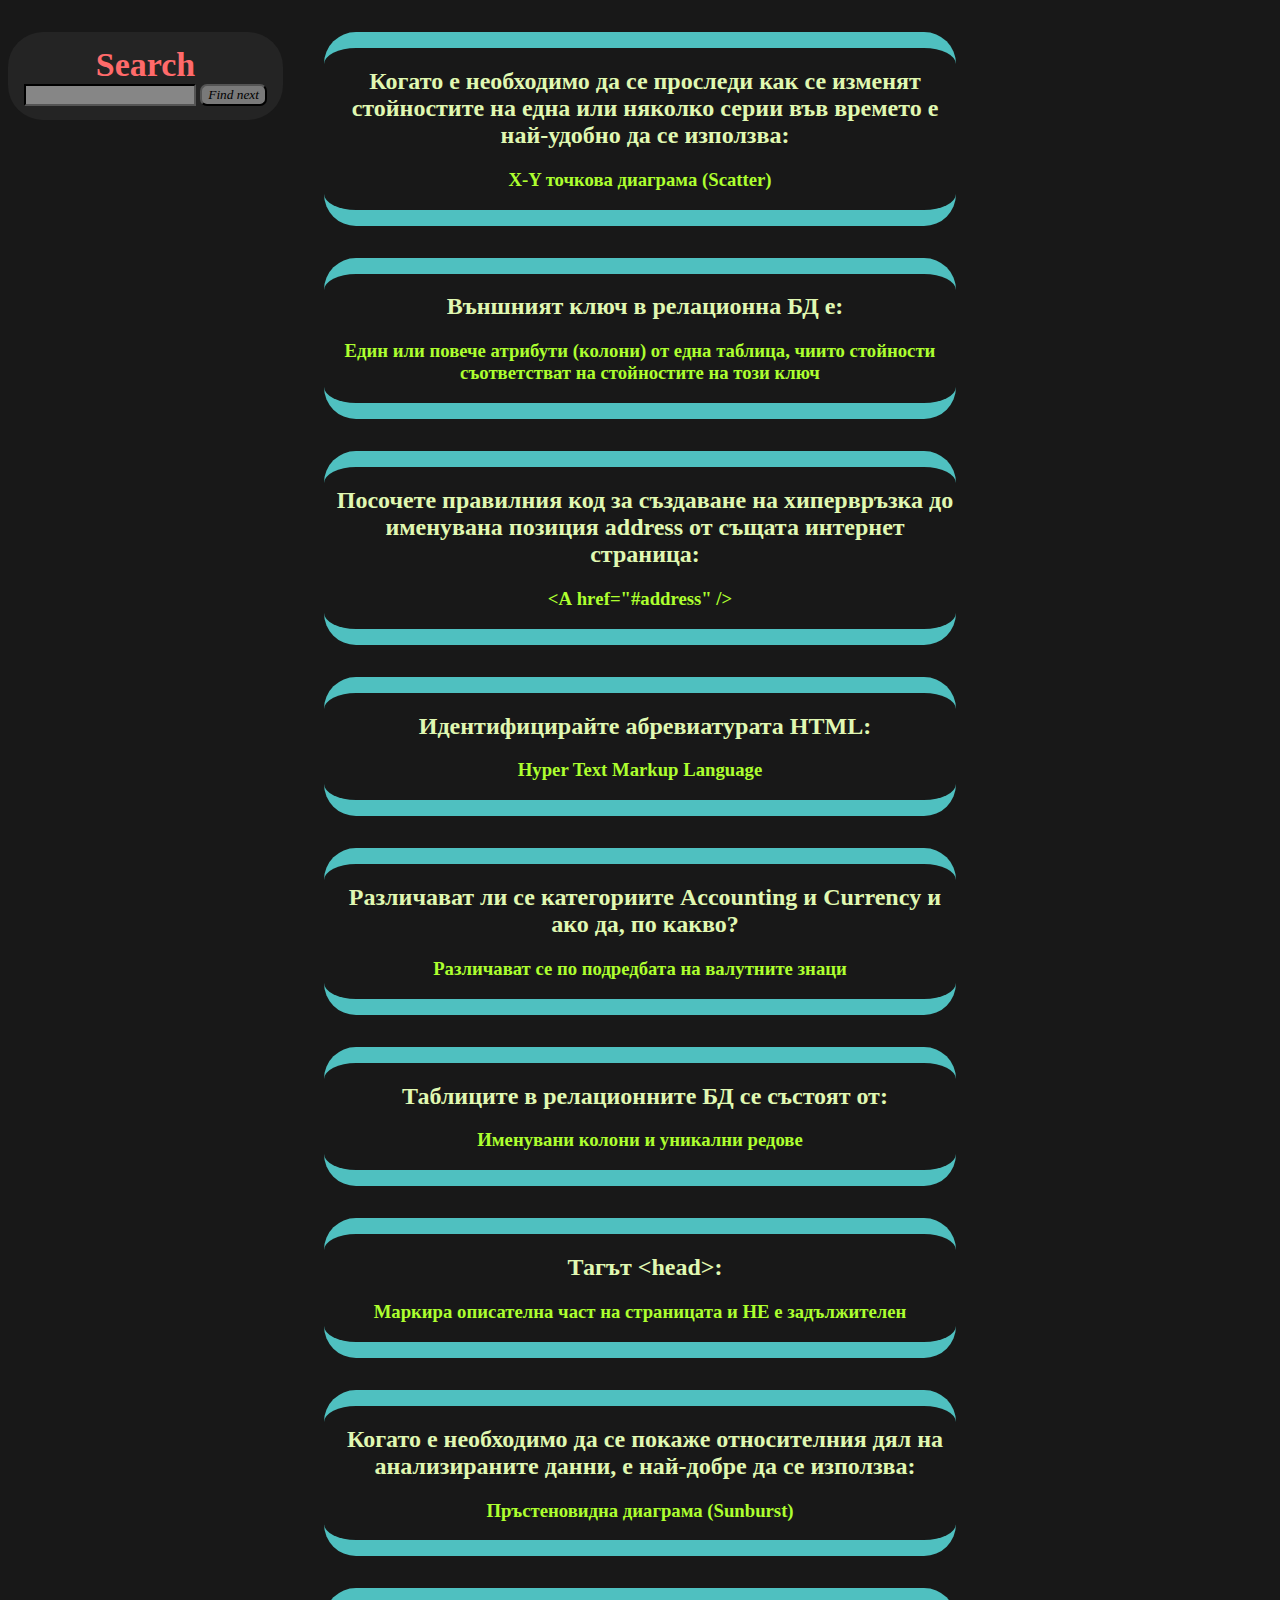
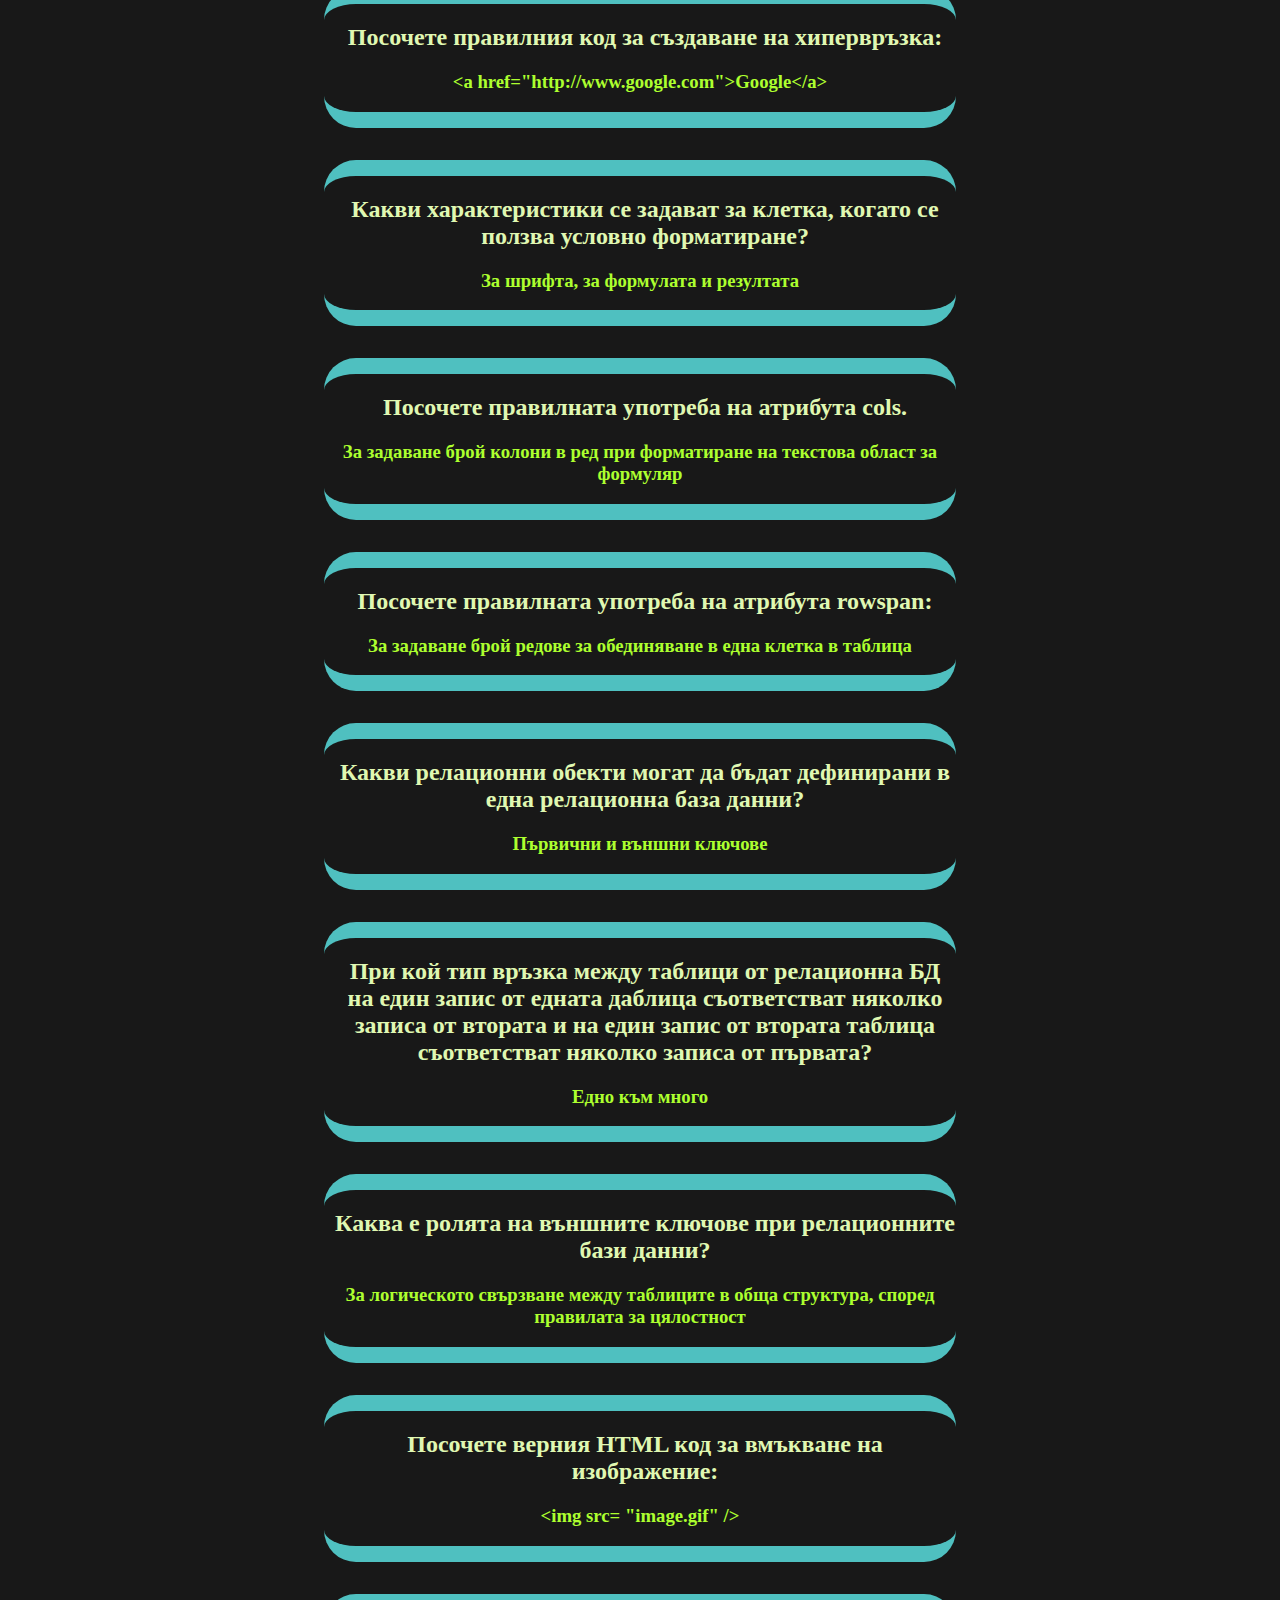
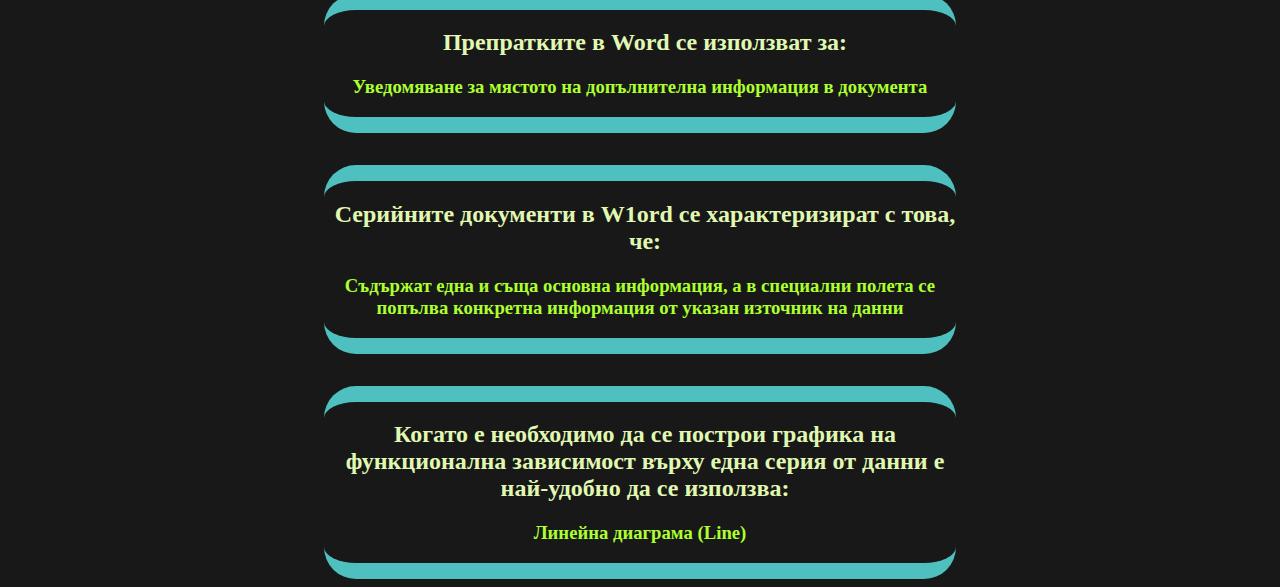
==== ITRetake/index.html @ a6bc23ce "Update index.html" ====
<!DOCTYPE html>
  <html>
    <head>
        <link rel="stylesheet" href="style.css">
        </head>
  <meta http-equiv="Content-Type" content="text/html; charset=unicode" />
  <title>21.12.21 IT Answers</title>
  <body>
  <div class="search_box">
    <form action="" id="form2">
        <h1>Search</h1>
        <div class>
            <input type="text" id="search" class = "textBox">
            <input type="button" id="submit_form" class= "btn" onclick="checkInput()" value="Find next">
        </div>
    </form>
</div>

<script>
    function checkInput() {
        var query = document.getElementById('search').value;
        window.find(query);
        return true;
    }
</script>

<div class="box">
    <h2>Когато е необходимо да се проследи как се изменят стойностите на една или няколко серии във времето е най-удобно да се използва:</h2>
    <h3>X-Y точкова диаграма (Scatter)</h3>
</div>

<div class="box">
    <h2>Външният ключ в релационна БД е:</h2>
    <h3>Един или повече атрибути (колони) от една таблица, чиито стойности съответстват на стойностите на този ключ</h3>
</div>

<div class="box">
    <h2>Посочете правилния код за създаване на хипервръзка до именувана позиция address от същата интернет страница:</h2>
    <h3>&ltА hrеf="#address" /&gt</h3>
</div>

<div class="box">
    <h2>Идентифицирайте абревиатурата HTML:</h2>
    <h3>Hyper Text Markup Language</h3>
</div>

<div class="box">
    <h2>Различават ли се категориите Accounting и Currency и ако да, по какво?</h2>
    <h3>Различават се по подредбата на валутните знаци</h3>
</div>

<div class="box">
    <h2>Таблиците в релационните БД се състоят от:</h2>
    <h3>Именувани колони и уникални редове</h3>
</div>

<div class="box">
    <h2>Тагът &lthead&gt:</h2>
    <h3>Маркира описателна част на страницата и НЕ е задължителен</h3>
</div>

<div class="box">
    <h2>Когато е необходимо да се покаже относителния дял на анализираните данни, е най-добре да се използва:</h2>
    <h3>Пръстеновидна диаграма (Sunburst)</h3>
</div>

<div class="box">
    <h2>Посочете правилния код за създаване на хипервръзка:</h2>
    <h3>&lta href="http://www.google.com"&gtGoogle&lt/a&gt</h3>
</div>

<div class="box">
    <h2>Какви характеристики се задават за клетка, когато се ползва условно форматиране?</h2>
    <h3>За шрифта, за формулата и резултата</h3>
</div>

<div class="box">
    <h2>Посочете правилната употреба на атрибута cols.</h2>
    <h3>За задаване брой колони в ред при форматиране на текстова област за формуляр</h3>
</div>

<div class="box">
    <h2>Посочете правилната употреба на атрибута rowspan:</h2>
    <h3>За задаване брой редове за обединяване в една клетка в таблица</h3>
</div>

<div class="box">
    <h2>Какви релационни обекти могат да бъдат дефинирани в една релационна база данни?</h2>
    <h3>Първични и външни ключове</h3>
</div>

<div class="box">
    <h2>При кой тип връзка между таблици от релационна БД на един запис от едната даблица съответстват няколко записа от втората и на един запис от втората таблица съответстват няколко записа от първата?</h2>
    <h3>Едно към много</h3>
</div>

<div class="box">
    <h2>Каква е ролята на външните ключове при релационните бази данни?</h2>
    <h3>За логическото свързване между таблиците в обща структура, според правилата за цялостност</h3>
</div>

<div class="box">
    <h2>Посочете верния HTML код за вмъкване на изображение:</h2>
    <h3>&ltimg src= "image.gif" /&gt</h3>
</div>

<div class="box">
    <h2>Препратките в Word се използват за:</h2>
    <h3>Уведомяване за мястото на допълнителна информация в документа</h3>
</div>

<div class="box">
    <h2>Серийните документи в W1ord се характеризират с това, че:</h2>
    <h3>Съдържат една и съща основна информация, а в специални полета се попълва конкретна информация от указан източник на данни</h3>
</div>

<div class="box">
    <h2>Когато е необходимо да се построи графика на функционална зависимост върху една серия от данни е най-удобно да се използва:</h2>
    <h3>Линейна диаграма (Line)</h3>
</div>

</body>
---- ITRetake/style.css ----
.box {
    width: 50%;
    height: auto;
    margin: auto;
    margin-top: 2em;
    border: 1em rgb(79, 192, 192);
    border-style:solid;
    border-left: 0px;
    border-right: 0px;
    border-radius: 2em;
}

.search_box{
    overflow: hidden;
  background-color: #242424;
  float: left;
  display: block;
  color: rgb(255, 106, 106);
  text-align: center;
  padding: 14px 16px;
  text-decoration: none;
  font-size: 17px;
  top: 0;
  position: sticky;
  z-index: 100;
  border-radius: 35px;
}

.textBox{
    background-color:rgb(134, 134, 134);
    font-family: 'Comic Sans MS';
    border-color: rgb(0, 0, 0);
}
.btn{
    background-color:#797979;
    font-family: 'Comic Sans MS';
    font-style: oblique;
    border-radius: 7px;
}

.btn:active {
    background-color: #ad9e9e;
    box-shadow: 0 4px rgb(63, 63, 63);
    transform: translateY(3px);
  }

.btn:hover {background-color: #ad9e9e}

h1{
    margin: 0px;
}

h2{
    color: rgb(224, 248, 178);
    margin-left: 10px;
    text-align: center;
}

h3{
    color:greenyellow;
    text-align: center;
}

body{
    background-color: rgb(24, 24, 24);
    font-family: 'Comic Sans MS';
}
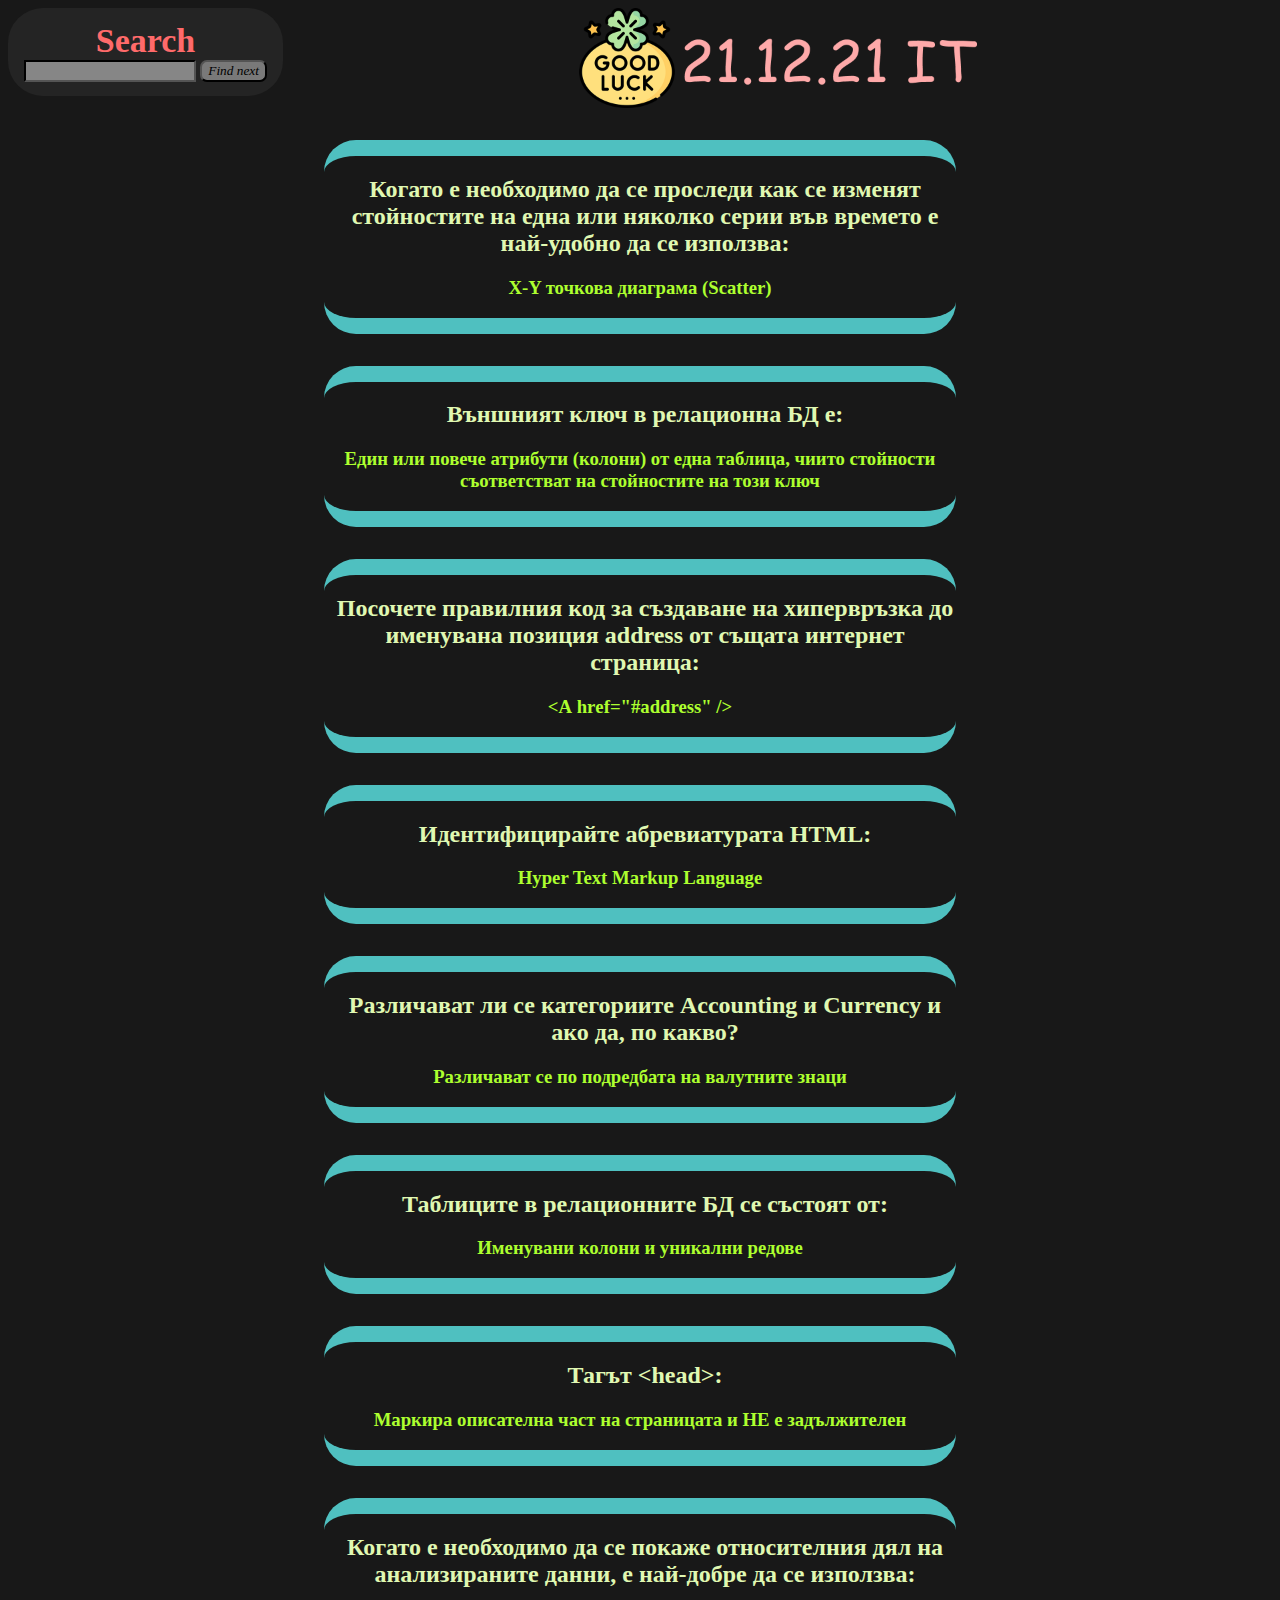
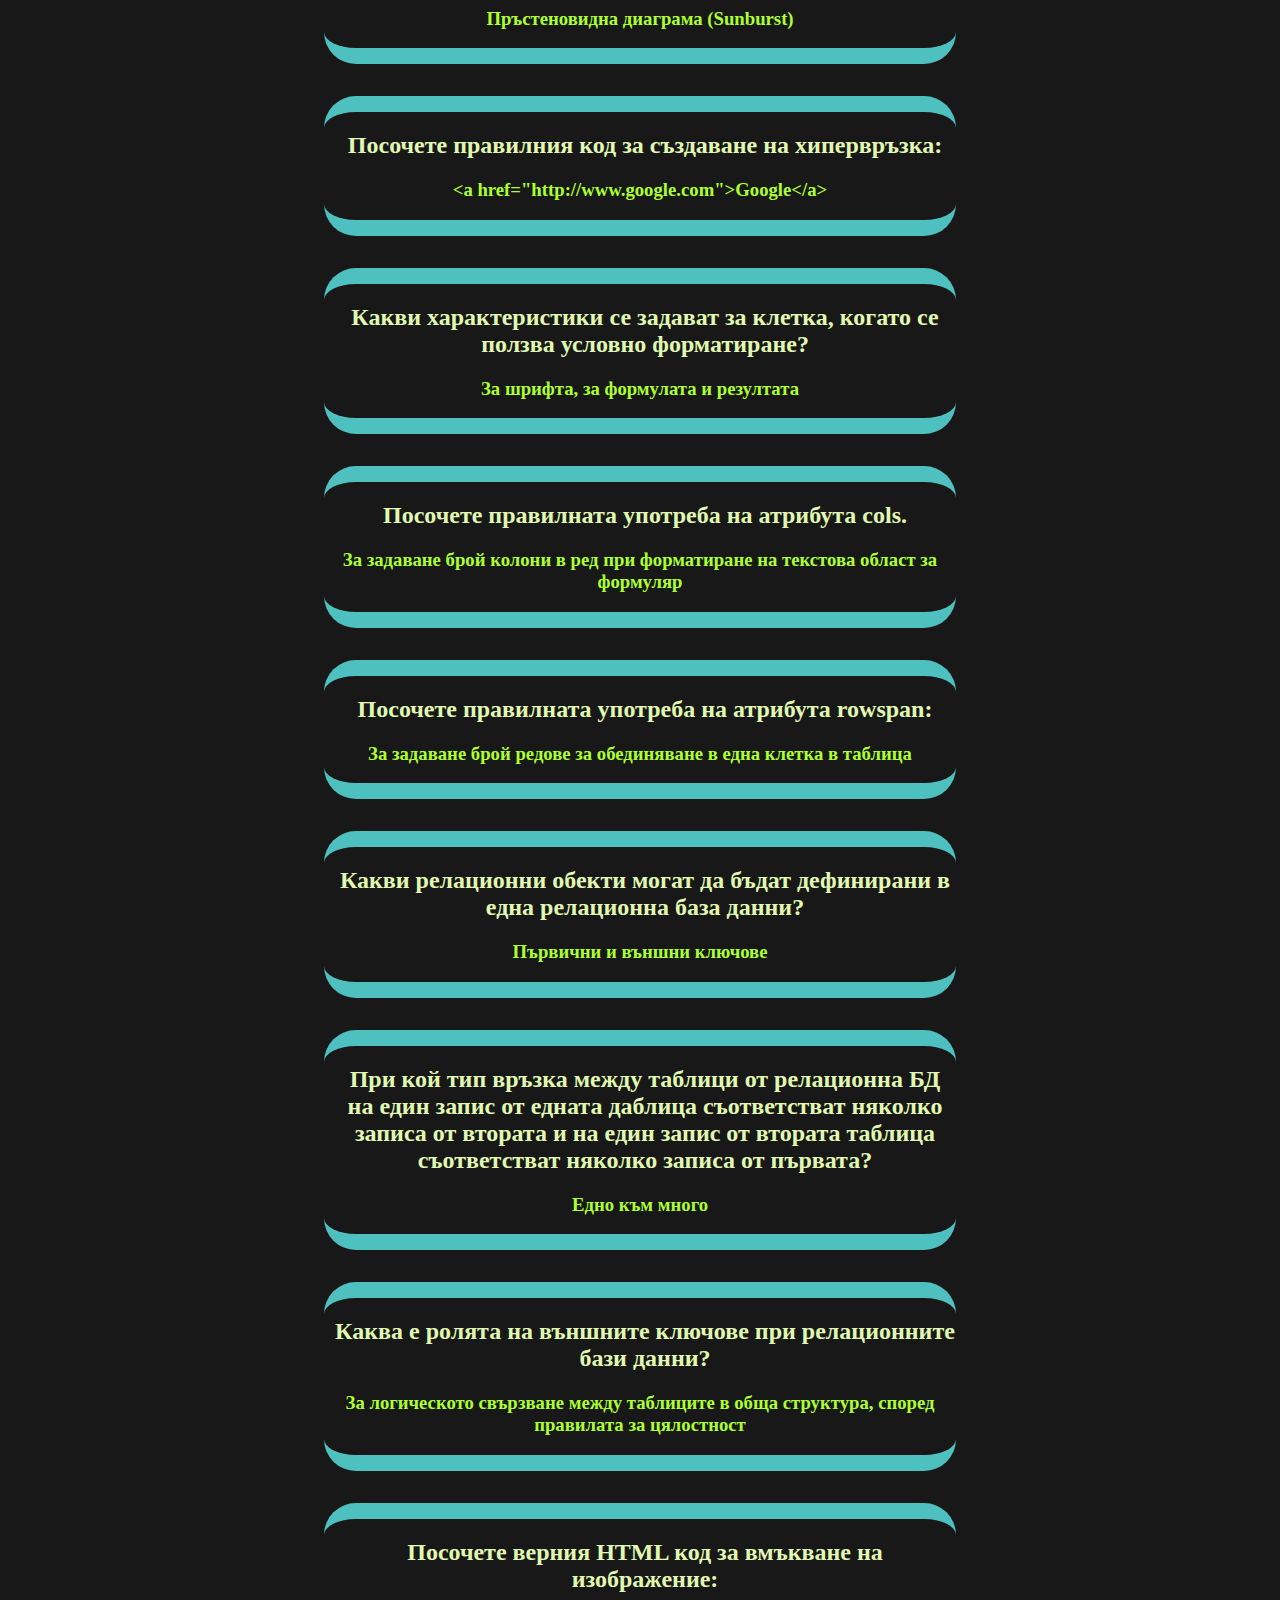
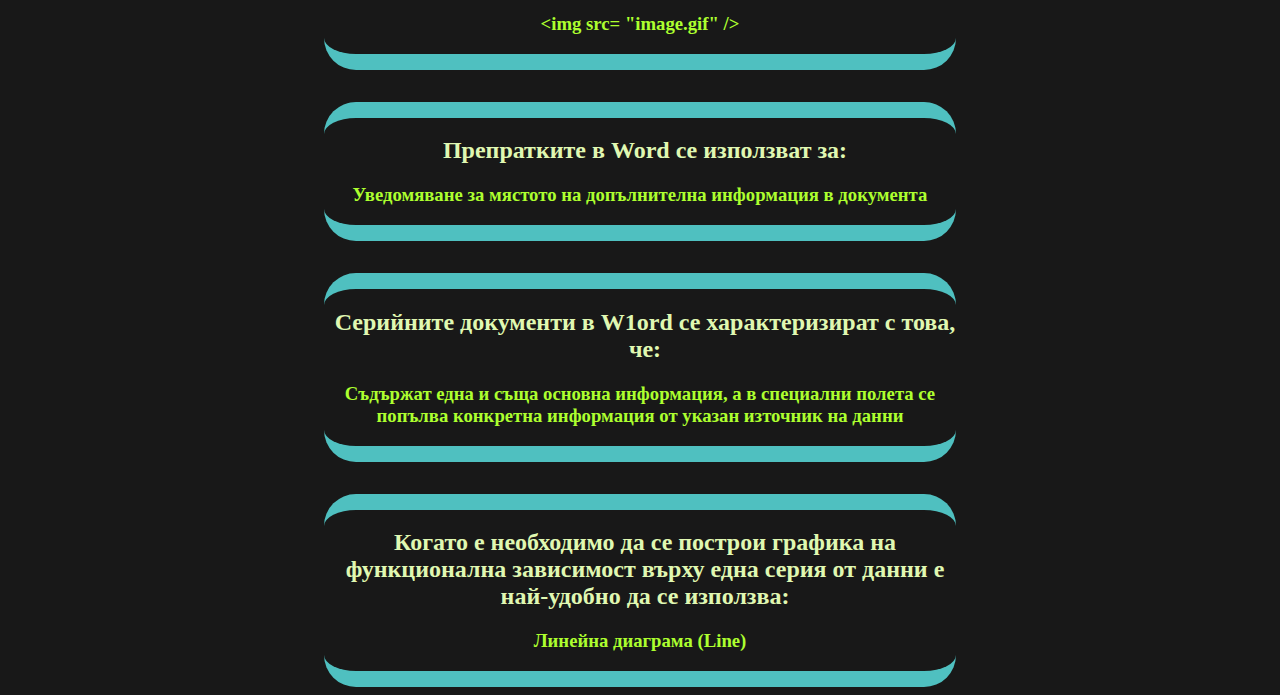
==== commit 439cabcb: "Final Update" ====
--- a/ITRetake/index.html
+++ b/ITRetake/index.html
@@ -23,6 +23,8 @@
         return true;
     }
 </script>
+
+<img src ="banner.png" alt="goodLuck" class="center">
 
 <div class="box">
     <h2>Когато е необходимо да се проследи как се изменят стойностите на една или няколко серии във времето е най-удобно да се използва:</h2>
--- a/ITRetake/style.css
+++ b/ITRetake/style.css
@@ -61,6 +61,13 @@
     text-align: center;
 }
 
+.center {
+    display: block;
+    margin-left: auto;
+    margin-right: auto;
+    width: 400px;
+  }
+
 body{
     background-color: rgb(24, 24, 24);
     font-family: 'Comic Sans MS';
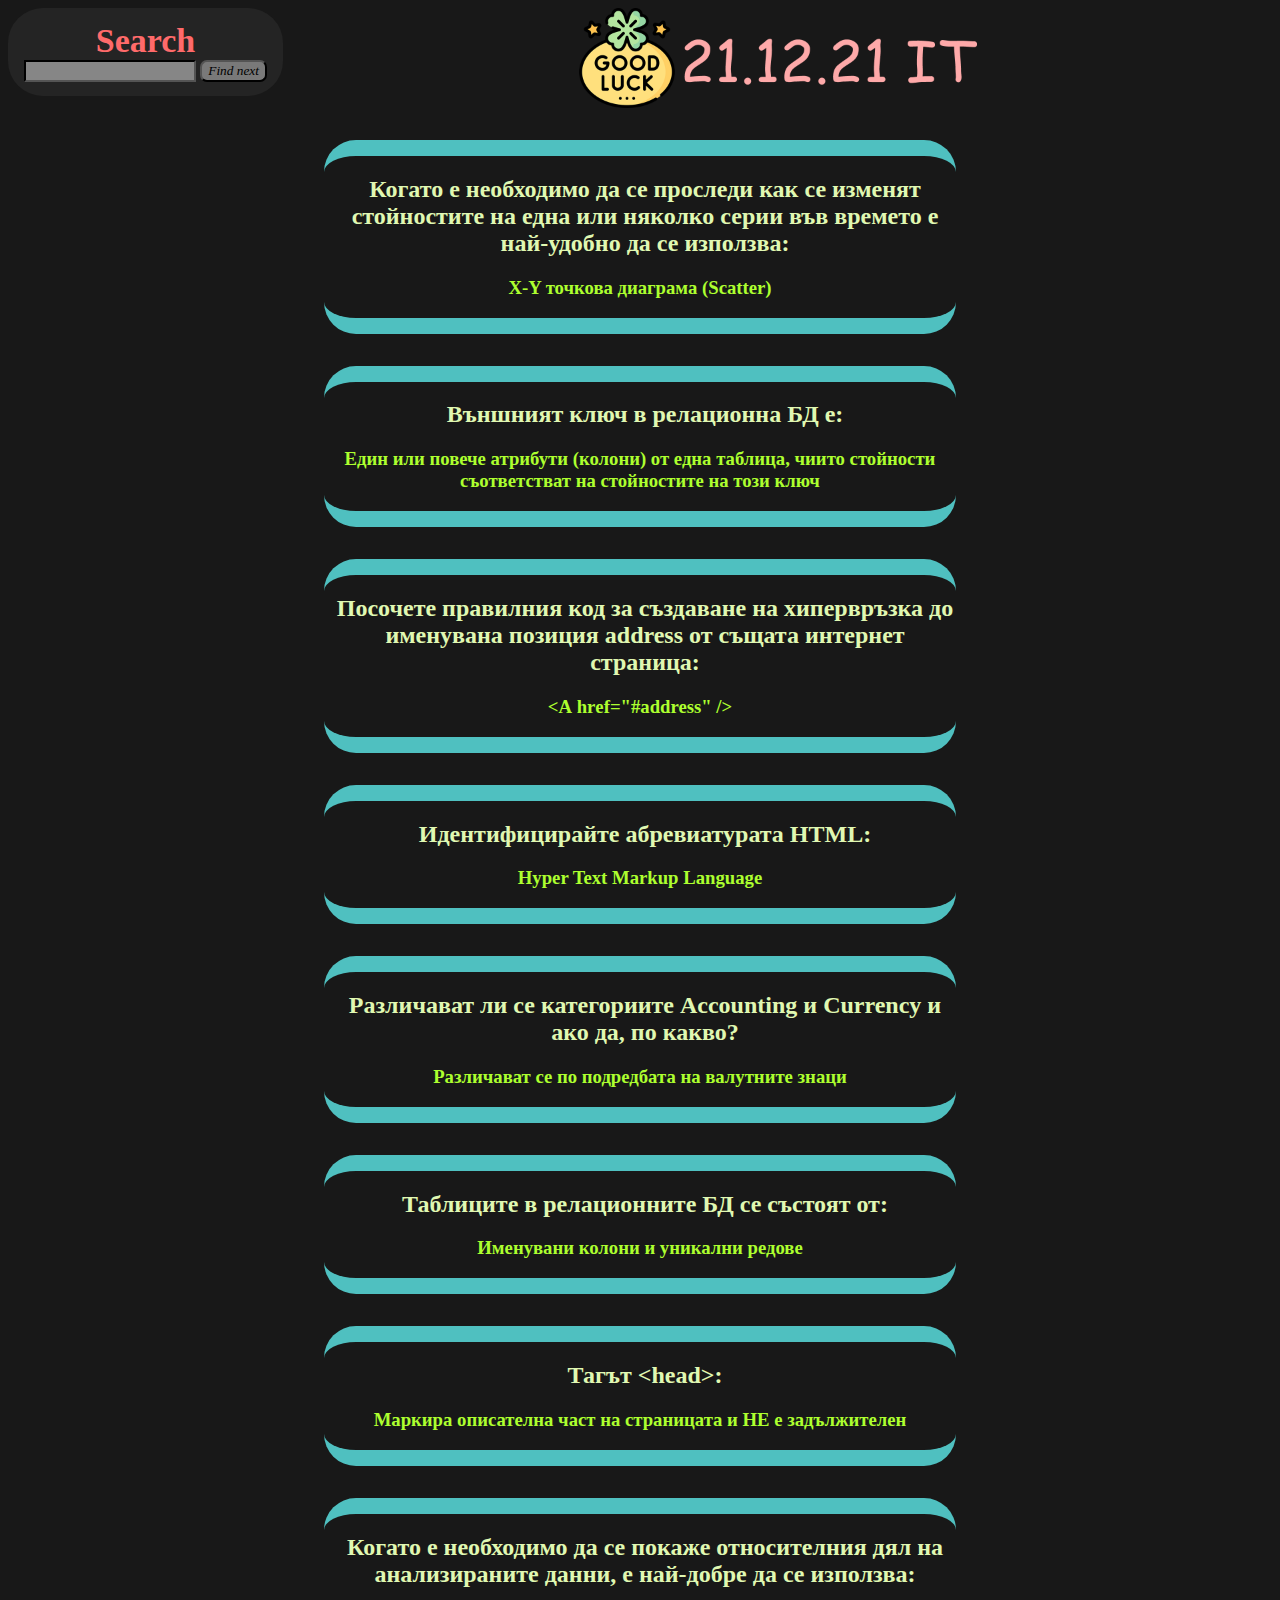
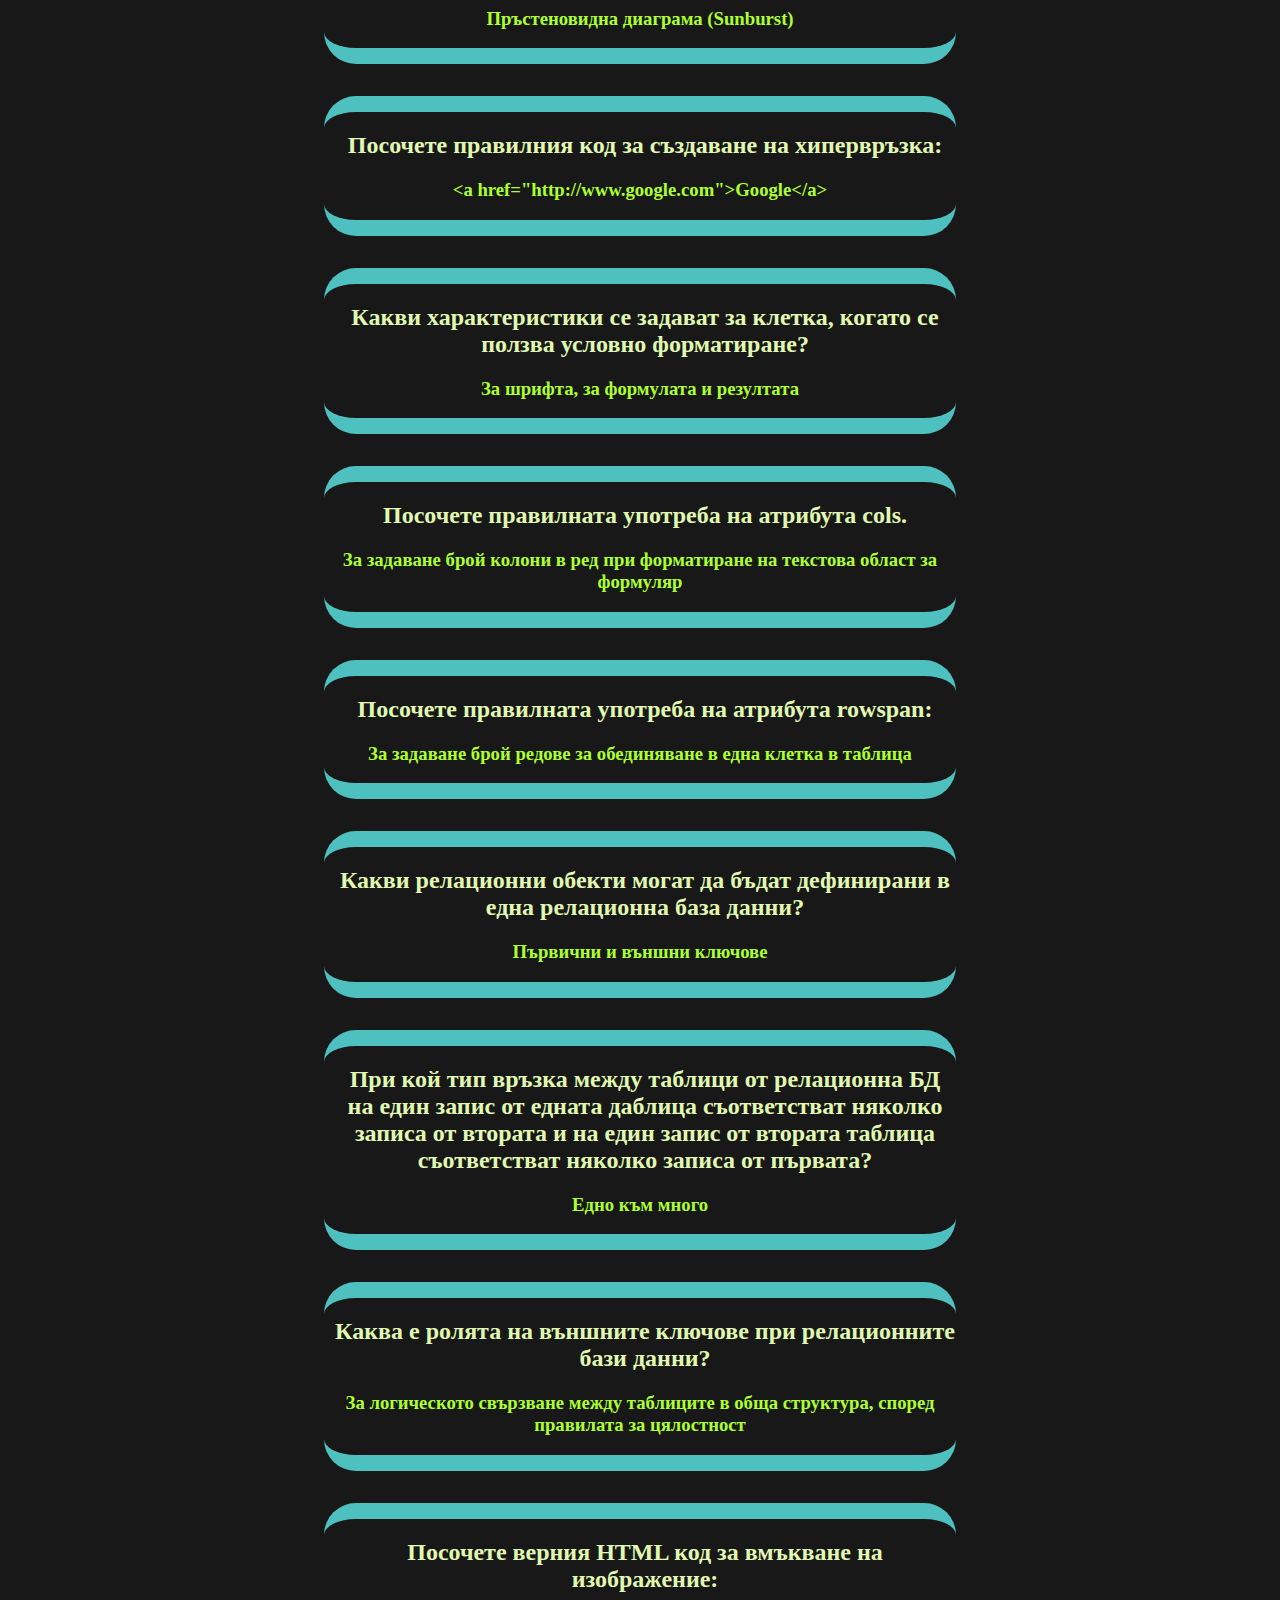
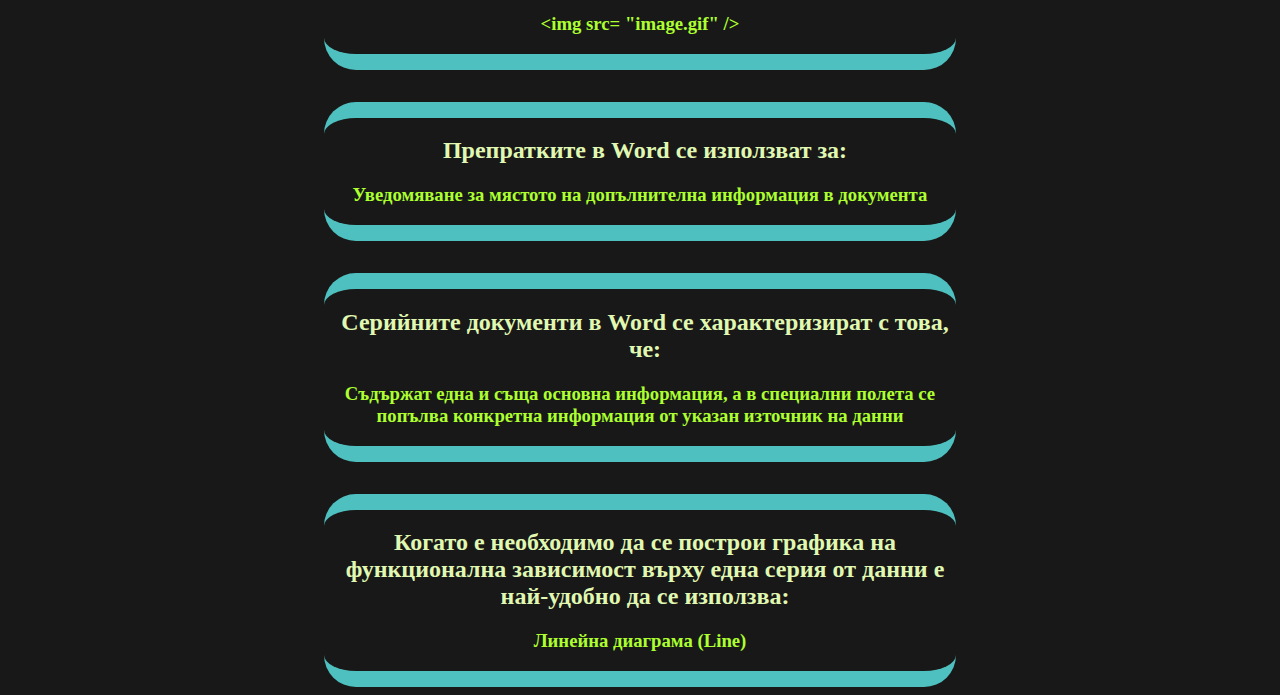
==== commit 8ad149e8: "Update" ====
--- a/ITRetake/index.html
+++ b/ITRetake/index.html
@@ -112,7 +112,7 @@
 </div>
 
 <div class="box">
-    <h2>Серийните документи в W1ord се характеризират с това, че:</h2>
+    <h2>Серийните документи в Word се характеризират с това, че:</h2>
     <h3>Съдържат една и съща основна информация, а в специални полета се попълва конкретна информация от указан източник на данни</h3>
 </div>
 
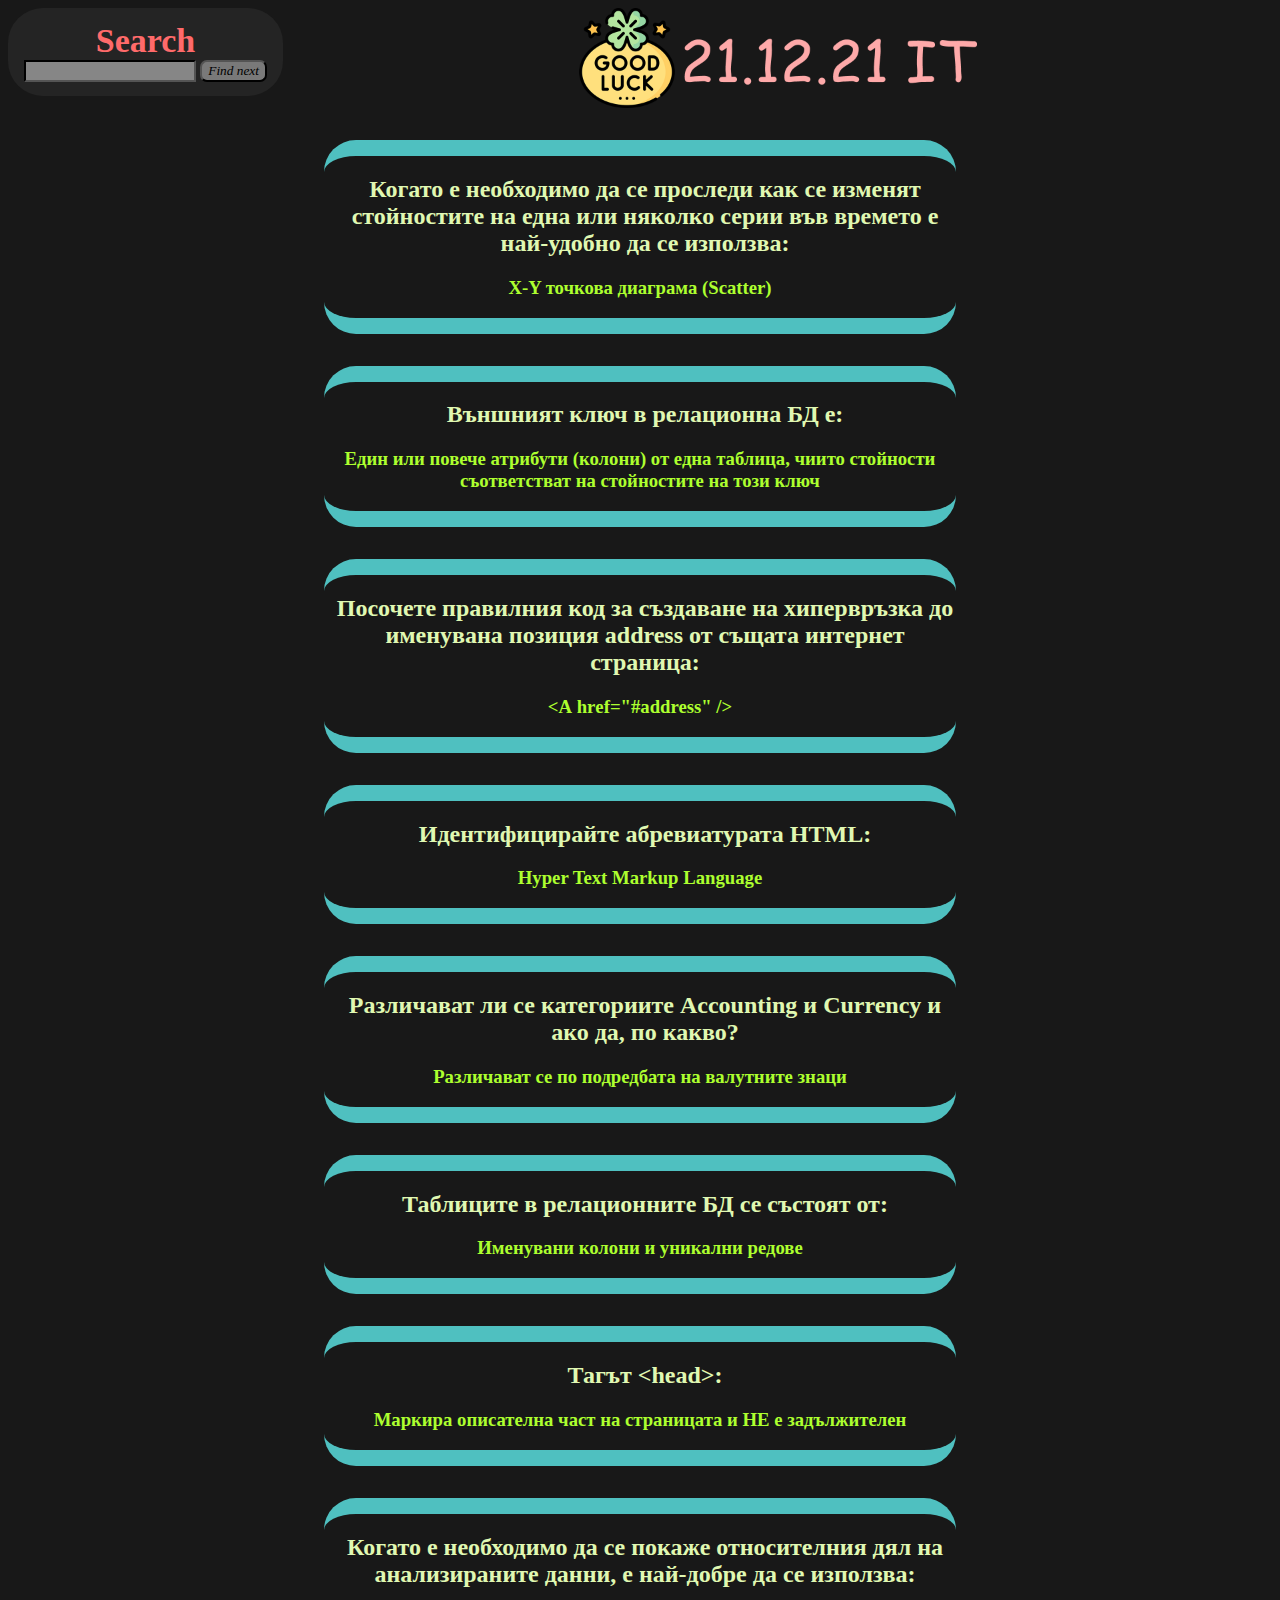
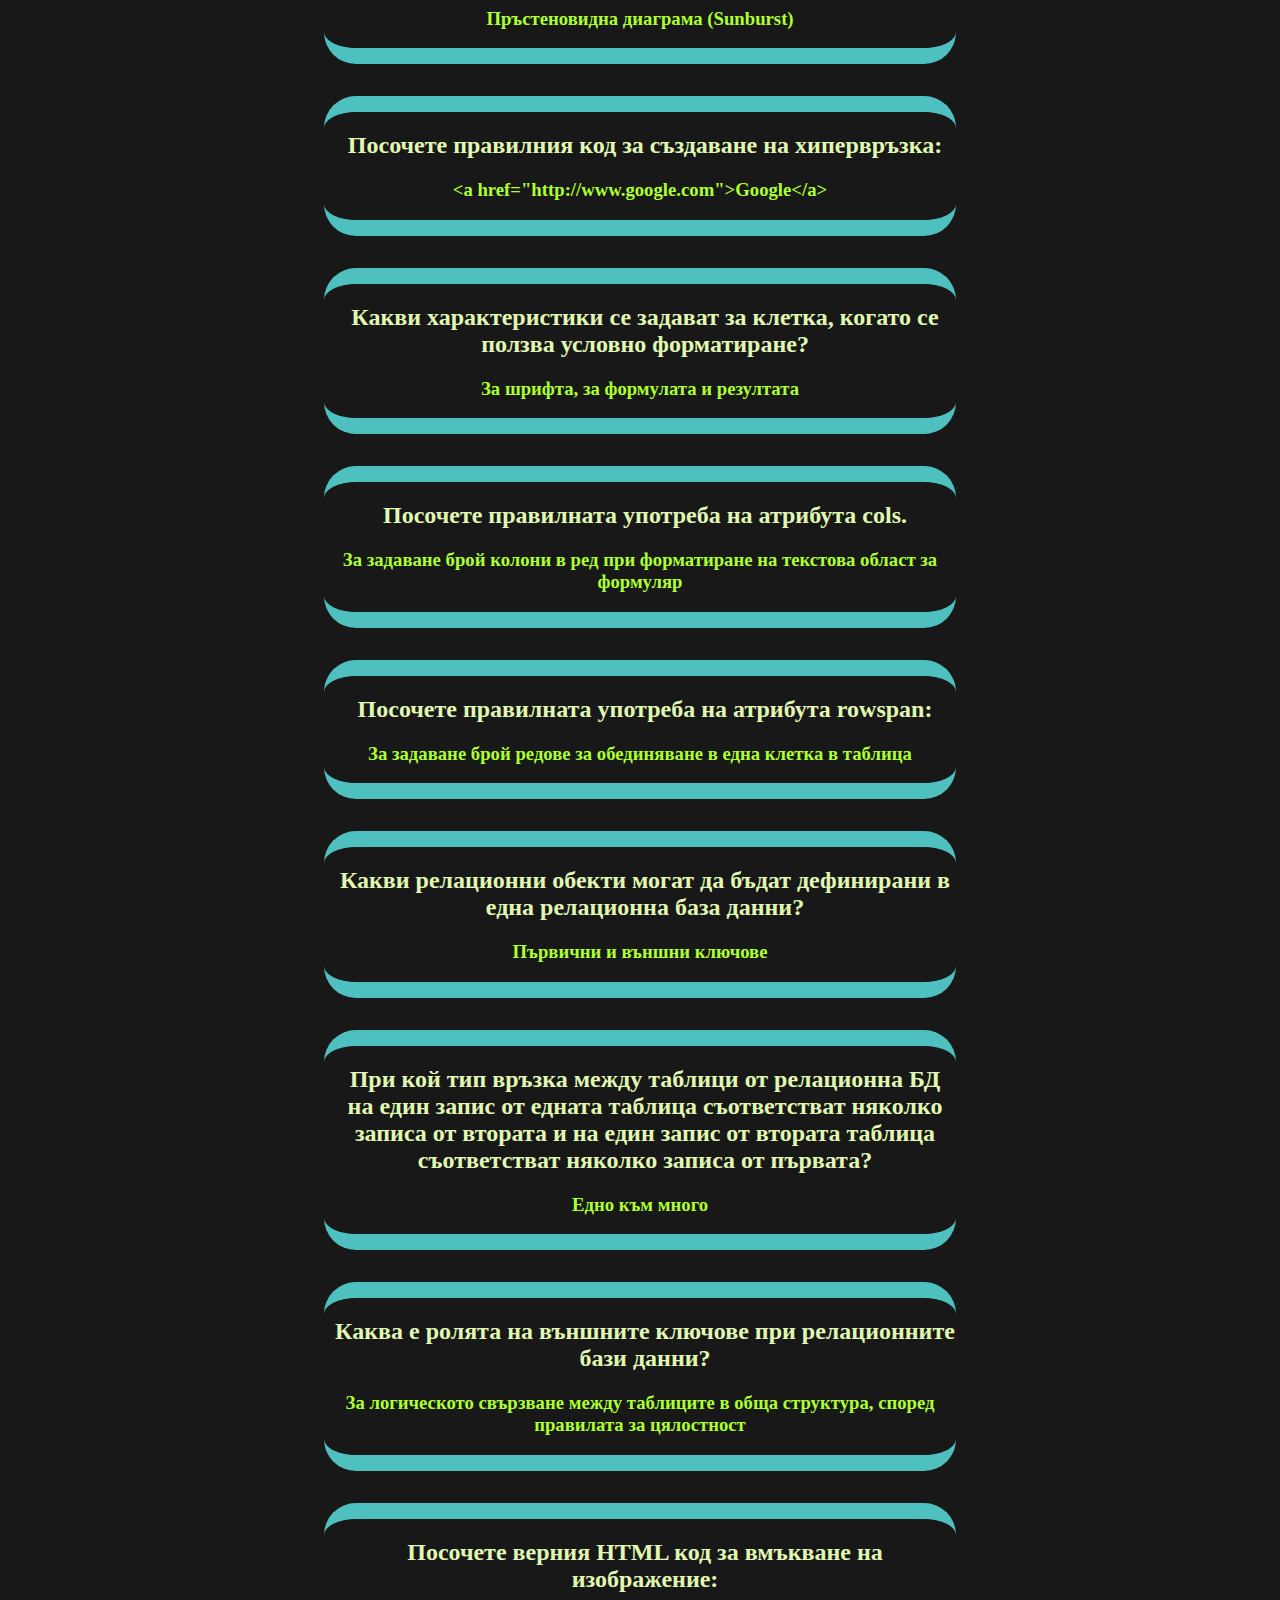
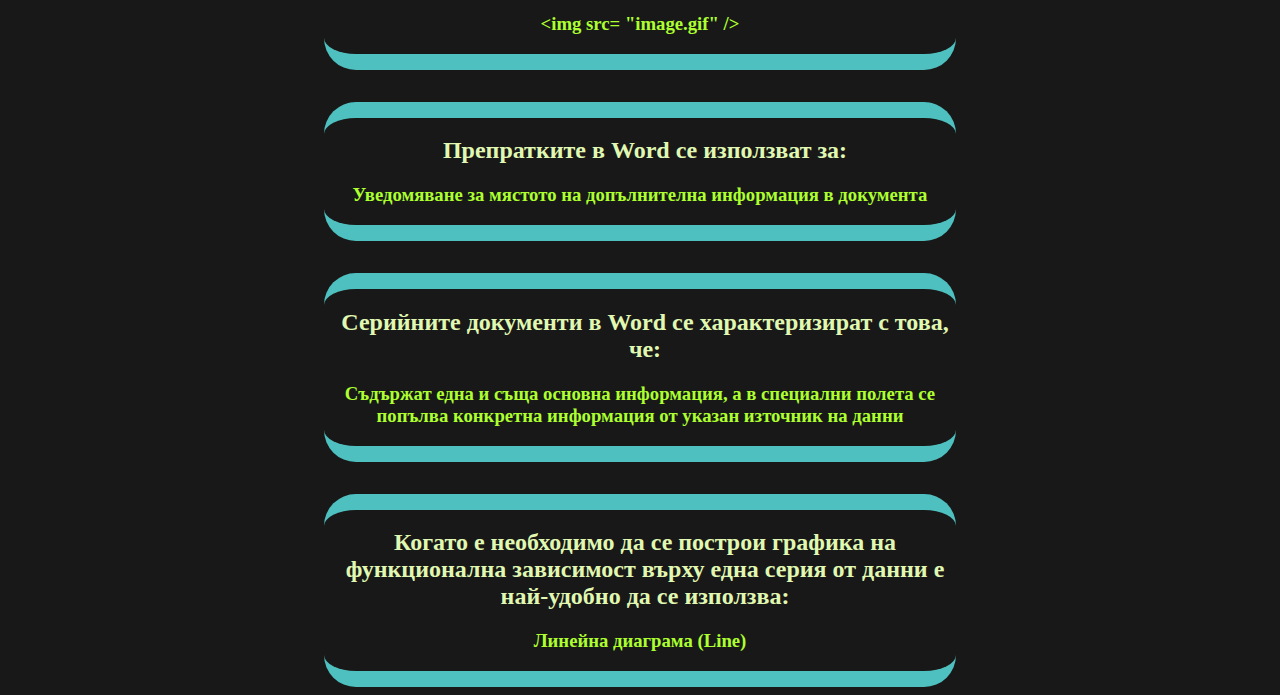
==== commit 4dfe7d8b: "Update" ====
--- a/ITRetake/index.html
+++ b/ITRetake/index.html
@@ -5,6 +5,7 @@
         </head>
   <meta http-equiv="Content-Type" content="text/html; charset=unicode" />
   <title>21.12.21 IT Answers</title>
+  <link rel="icon" href="icon.png" type="image/x-icon">
   <body>
   <div class="search_box">
     <form action="" id="form2">
@@ -92,7 +93,7 @@
 </div>
 
 <div class="box">
-    <h2>При кой тип връзка между таблици от релационна БД на един запис от едната даблица съответстват няколко записа от втората и на един запис от втората таблица съответстват няколко записа от първата?</h2>
+    <h2>При кой тип връзка между таблици от релационна БД на един запис от едната таблица съответстват няколко записа от втората и на един запис от втората таблица съответстват няколко записа от първата?</h2>
     <h3>Едно към много</h3>
 </div>
 
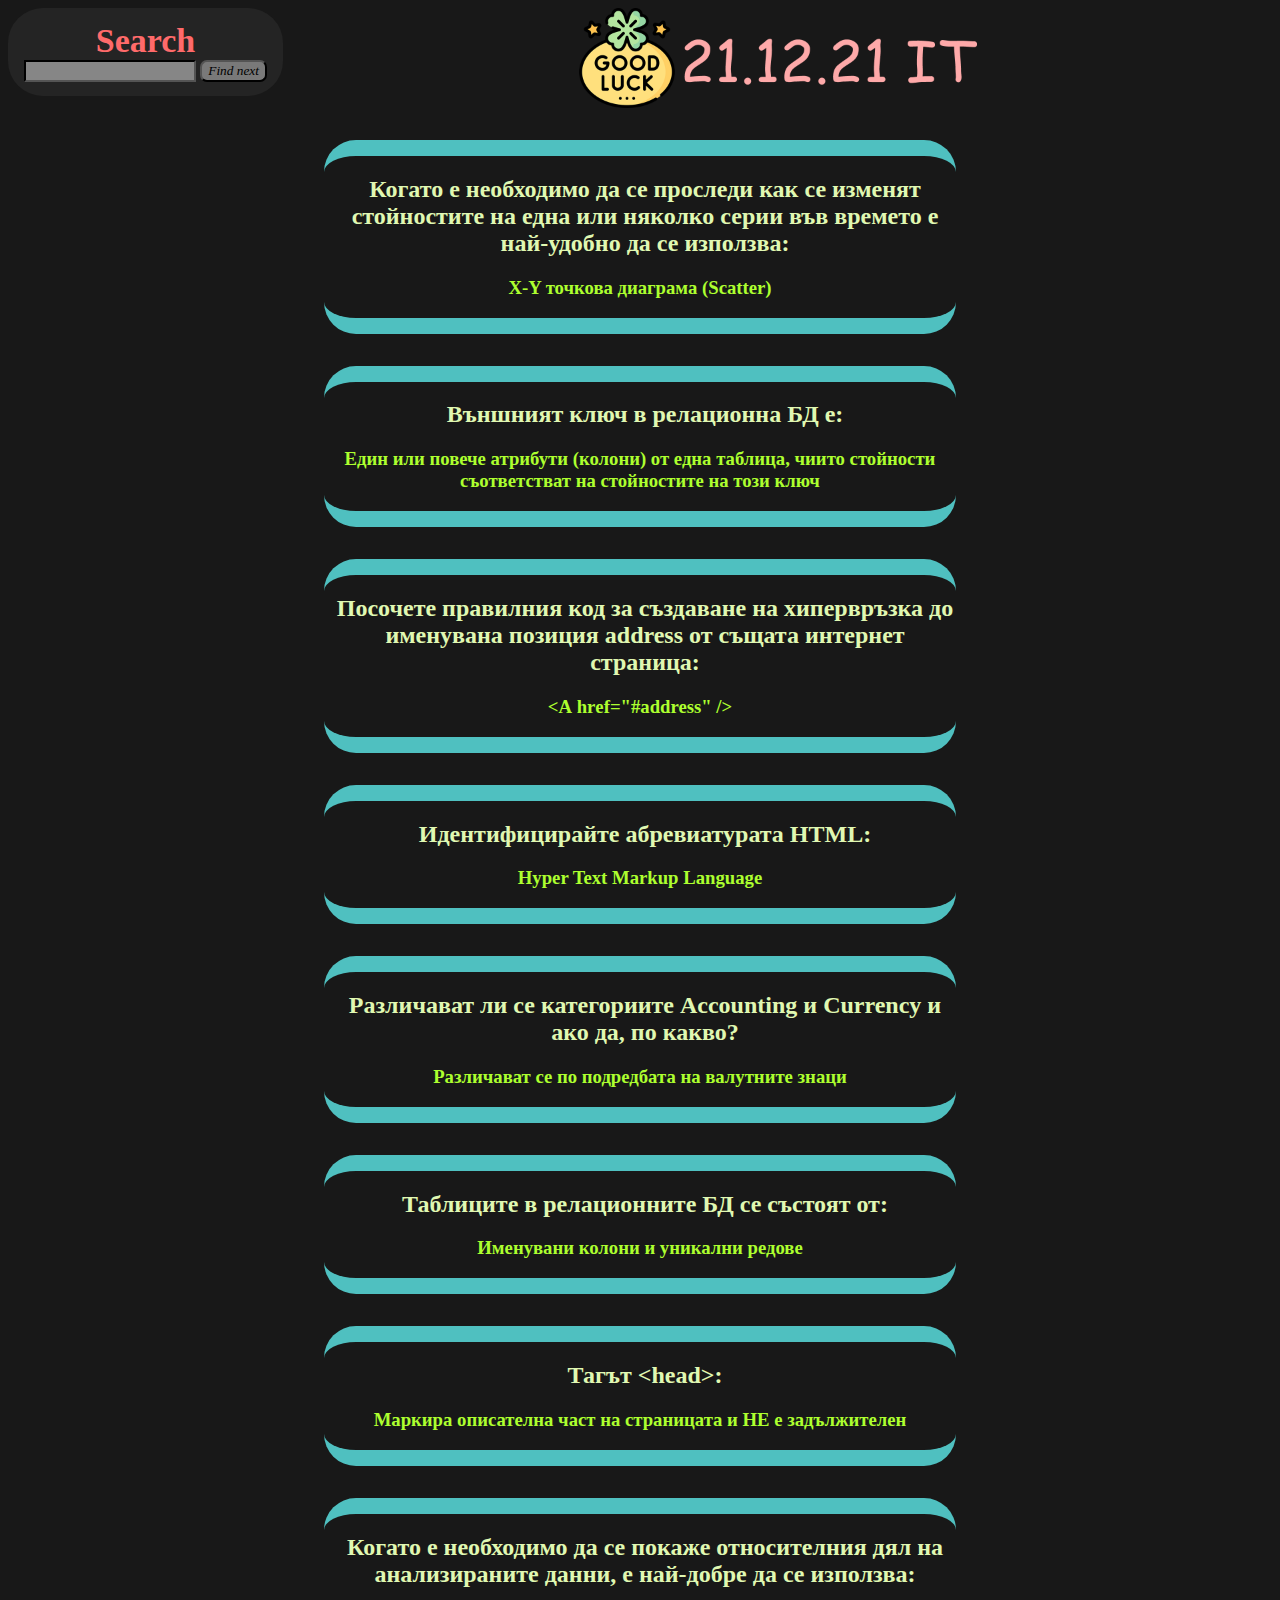
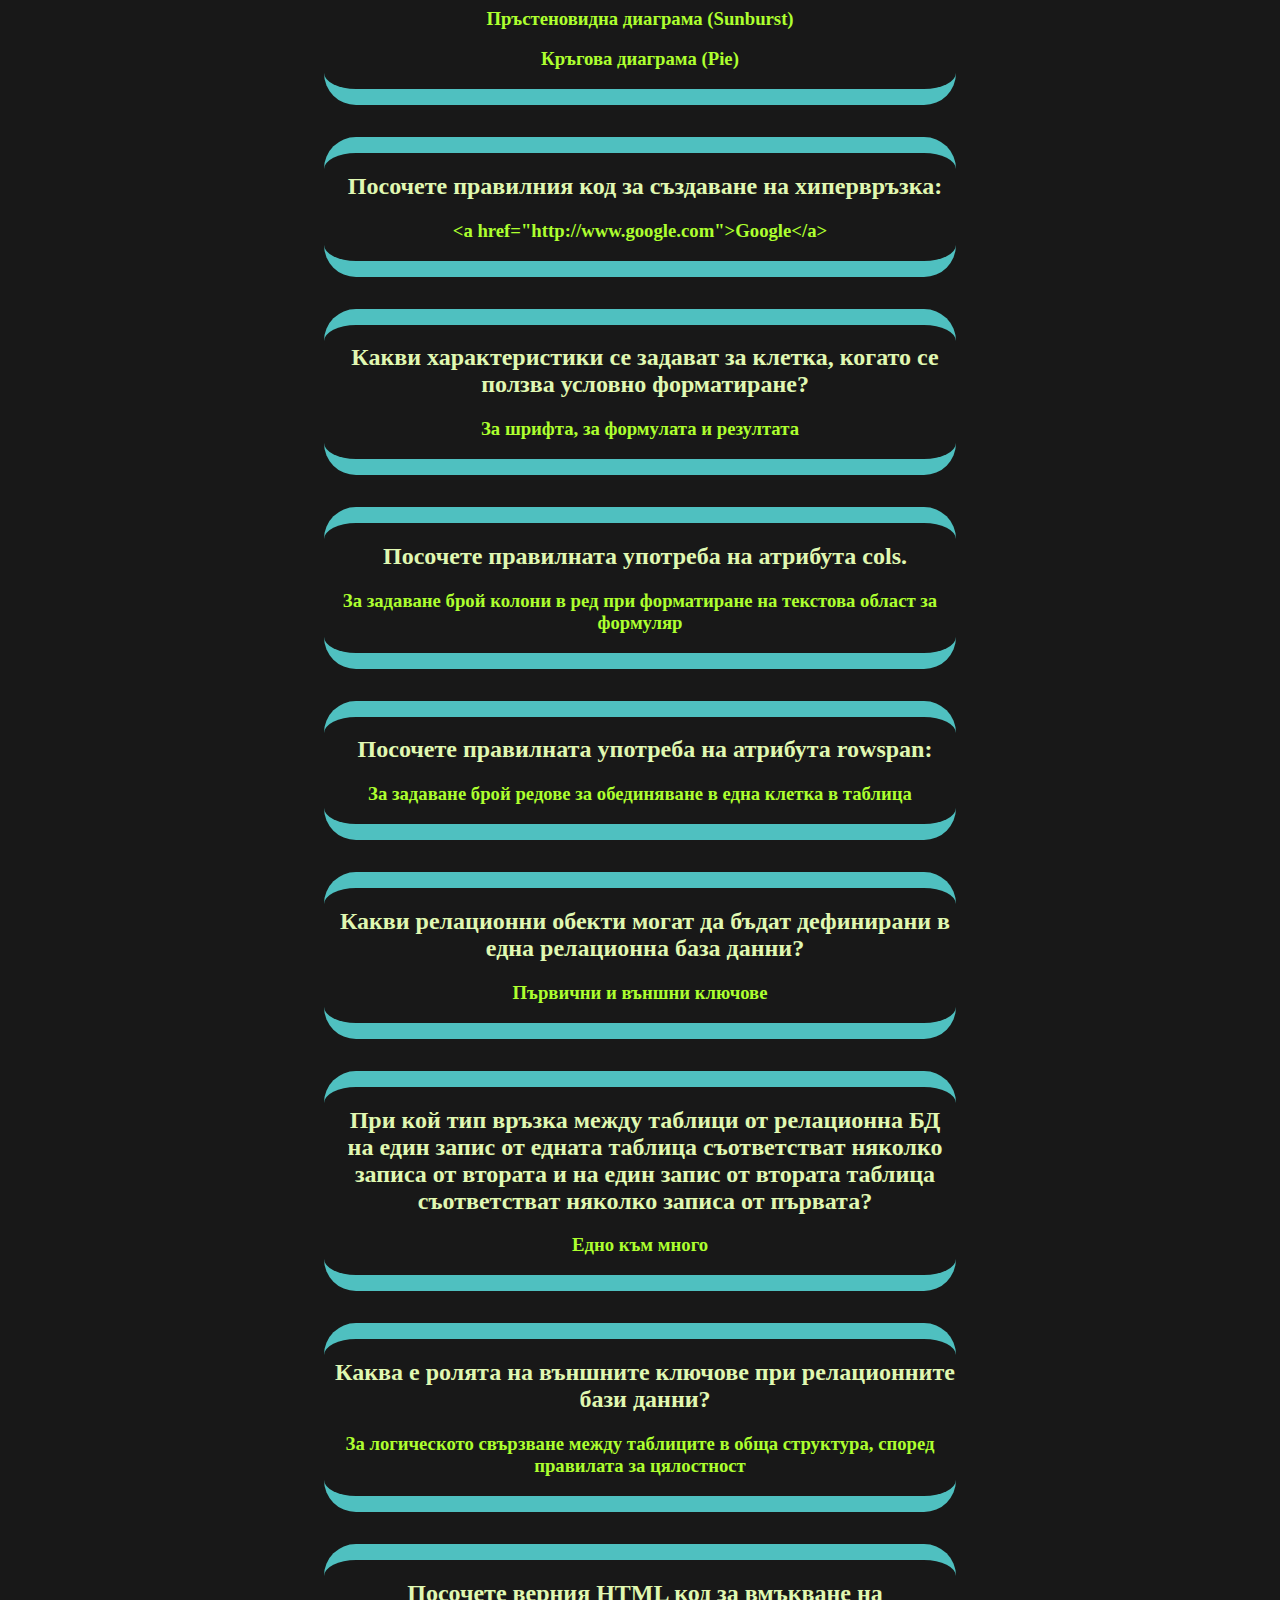
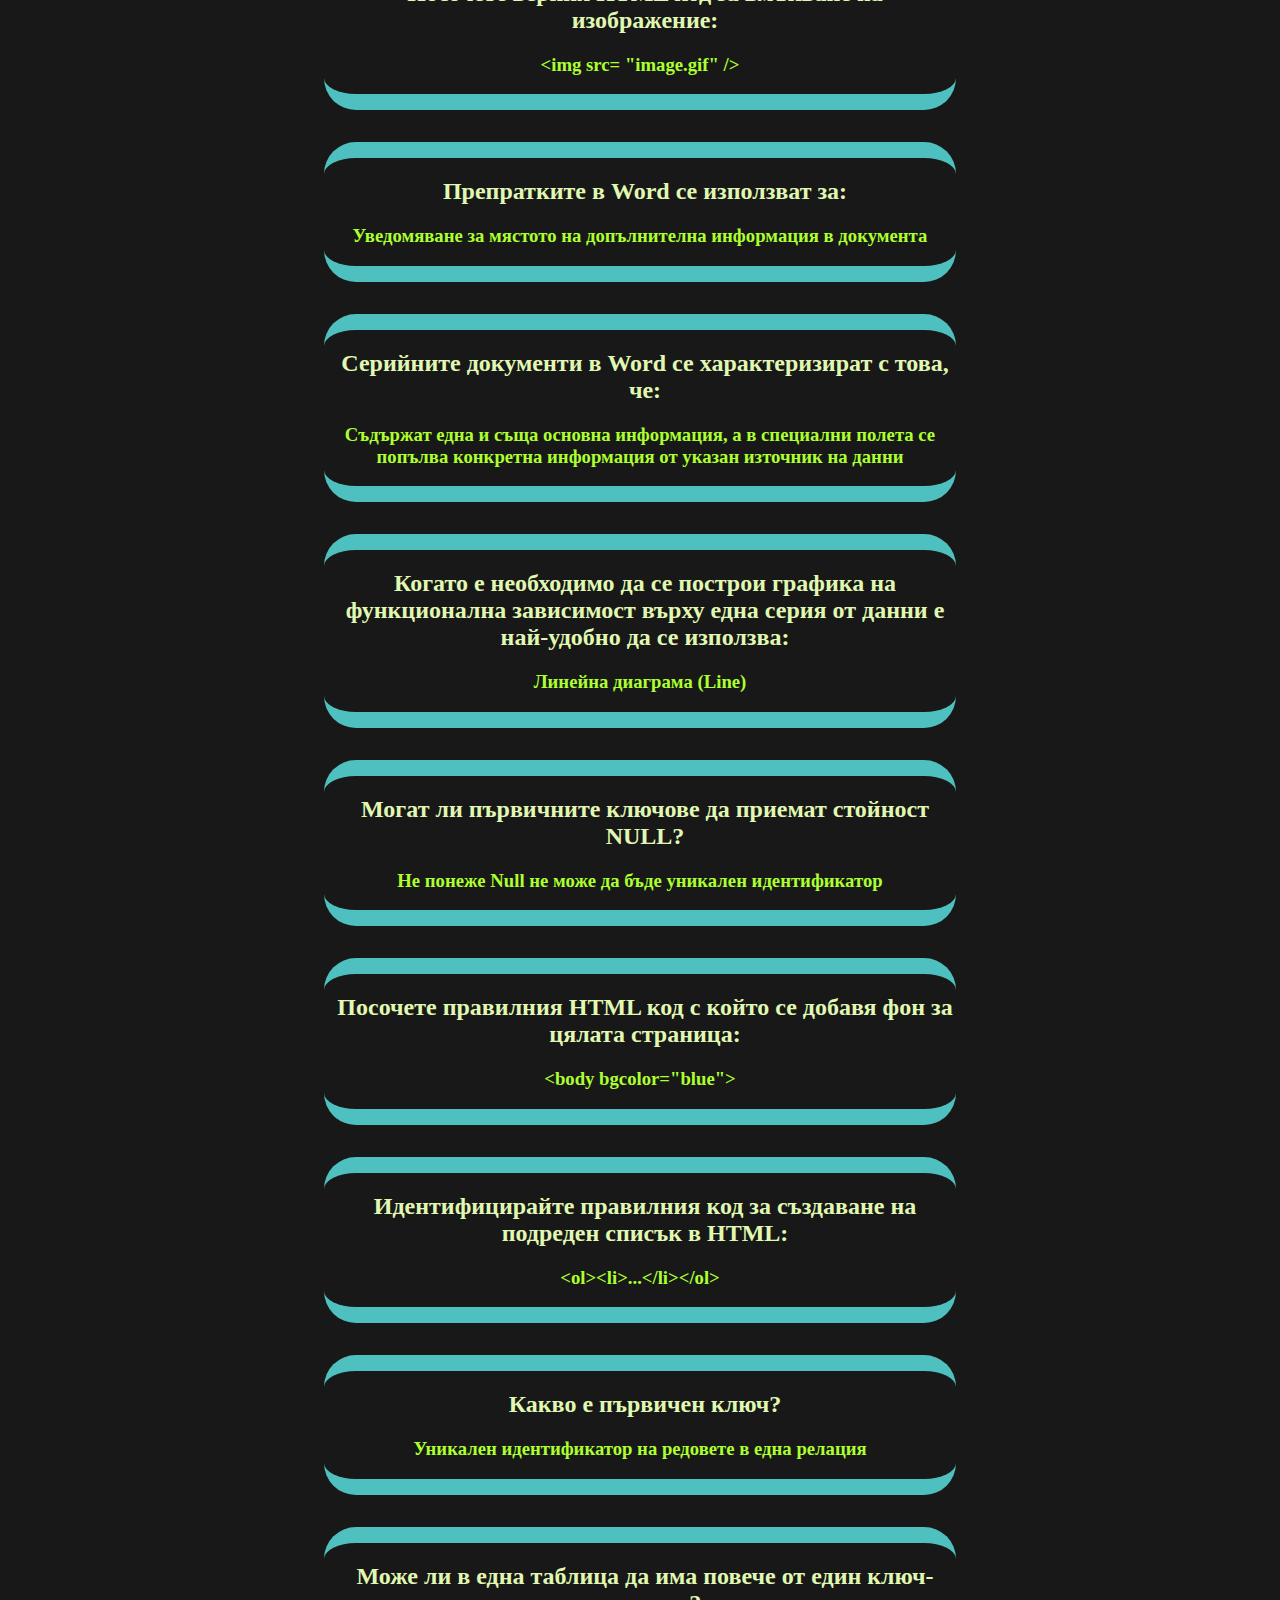
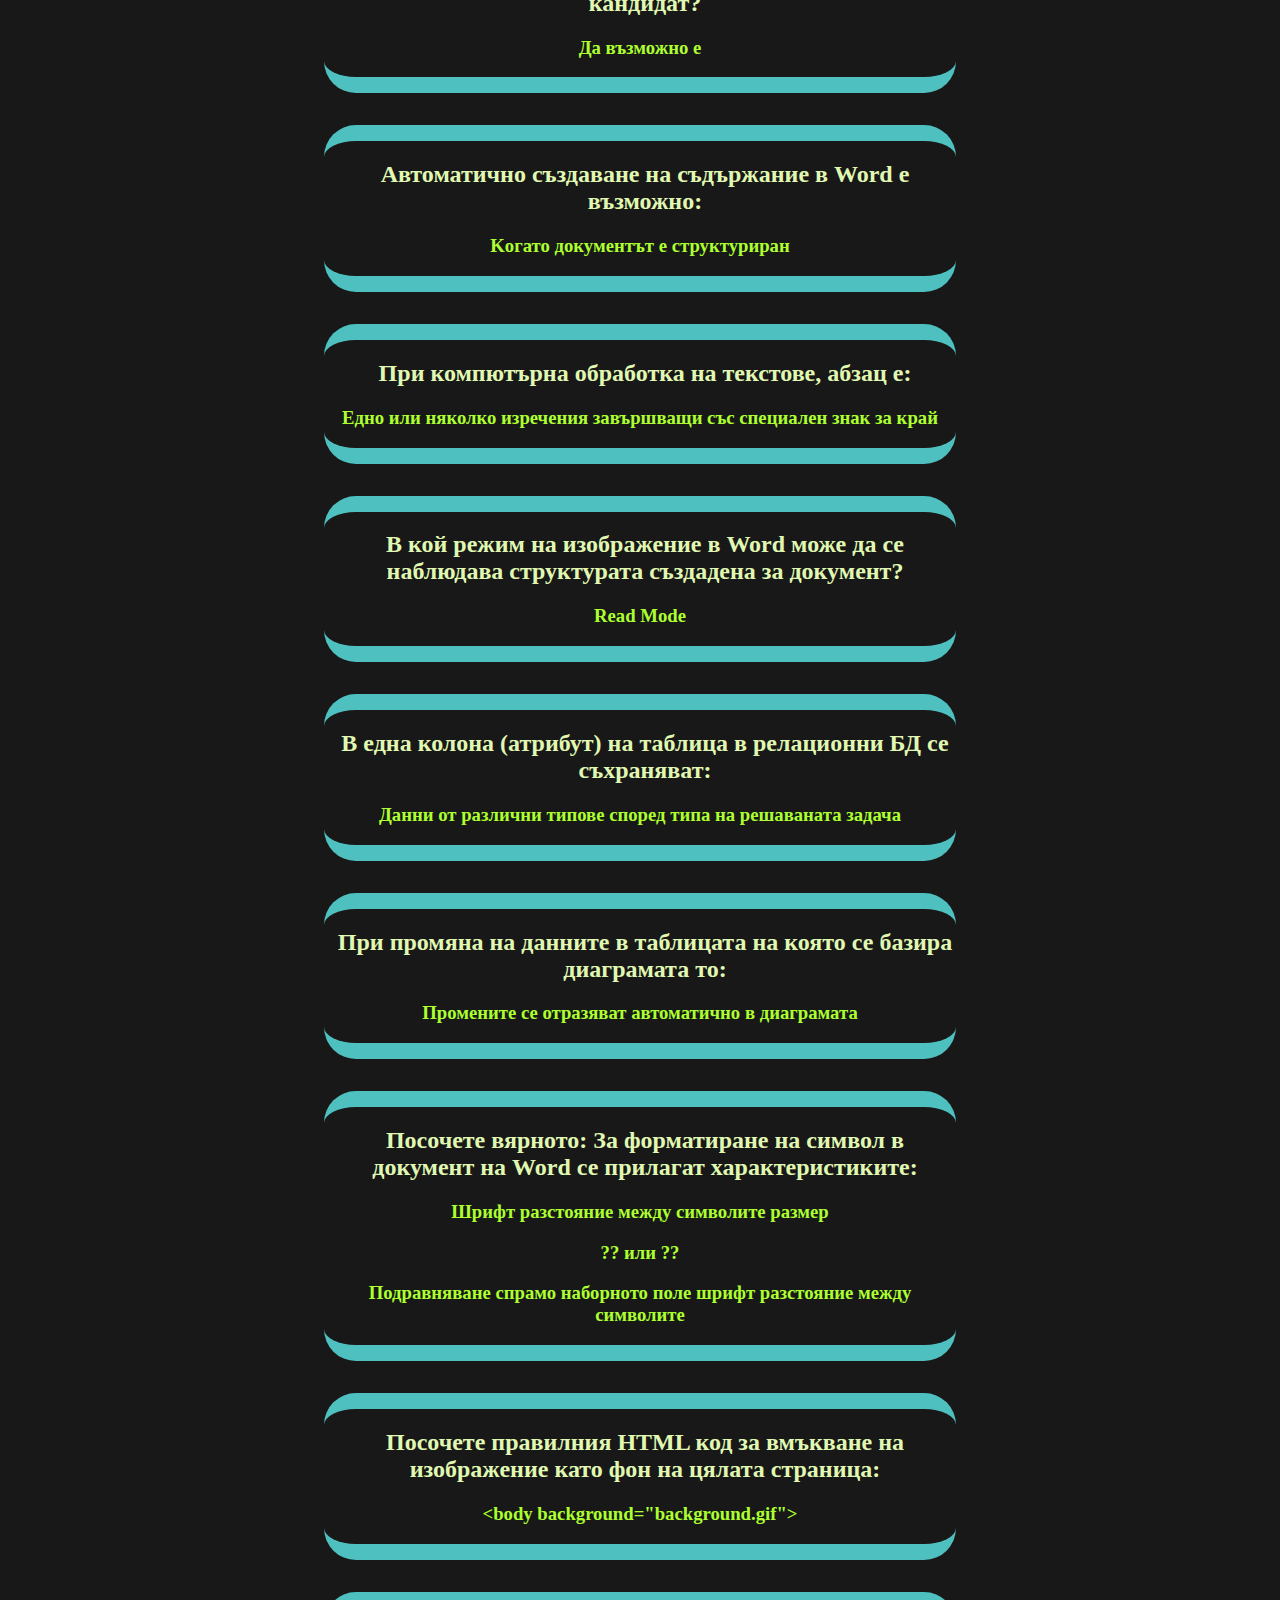
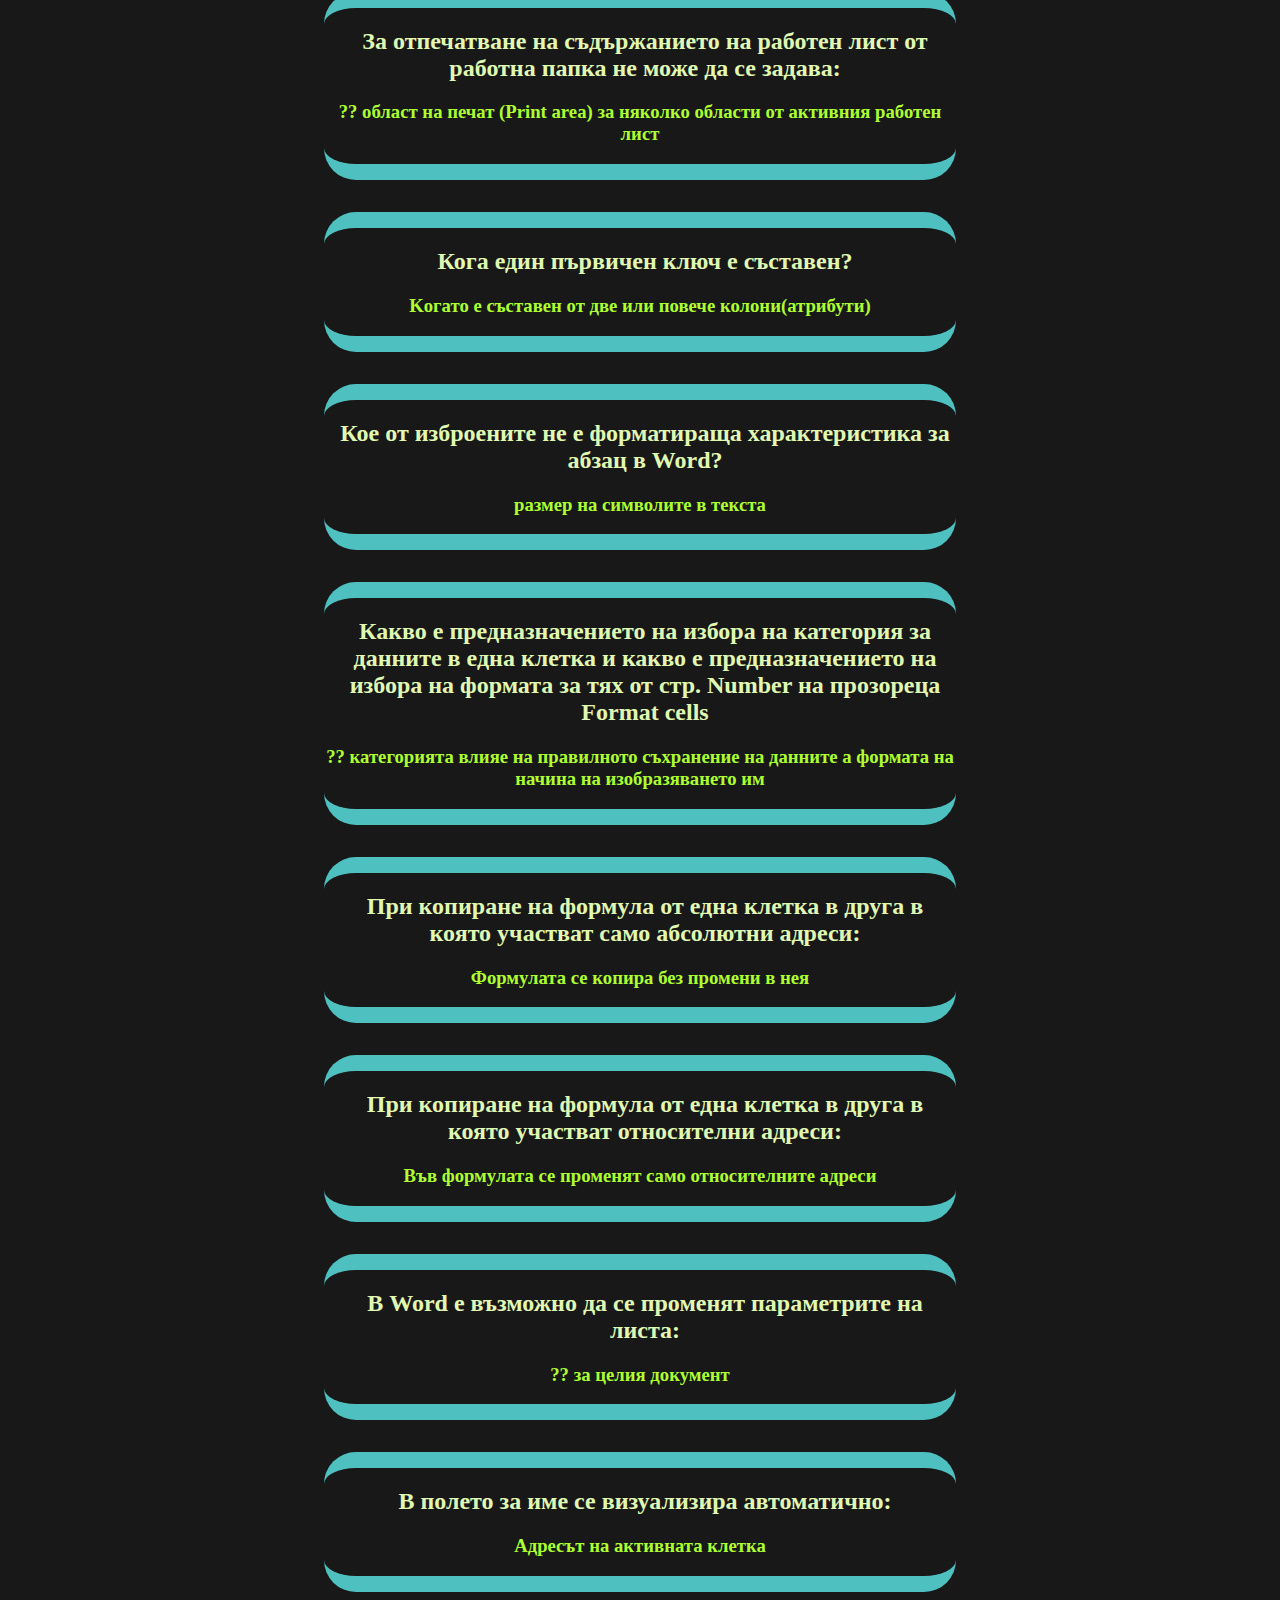
==== commit 237e6df4: "Update" ====
--- a/ITRetake/index.html
+++ b/ITRetake/index.html
@@ -65,6 +65,7 @@
 <div class="box">
     <h2>Когато е необходимо да се покаже относителния дял на анализираните данни, е най-добре да се използва:</h2>
     <h3>Пръстеновидна диаграма (Sunburst)</h3>
+    <h3>Кръгова диаграма (Pie)</h3>
 </div>
 
 <div class="box">
@@ -122,4 +123,106 @@
     <h3>Линейна диаграма (Line)</h3>
 </div>
 
+<div class="box">
+    <h2>Могат ли първичните ключове да приемат стойност NULL?</h2>
+    <h3>Не понеже Null не може да бъде уникален идентификатор</h3>
+</div>
+
+<div class="box">
+    <h2>Посочете правилния HTML код с който се добавя фон за цялата страница:</h2>
+    <h3>&ltbody bgcolor="blue"&gt</h3>
+</div>
+
+<div class="box">
+    <h2>Идентифицирайте правилния код за създаване на подреден списък в HTML:</h2>
+    <h3>&ltol&gt&ltli&gt...&lt/li&gt&lt/ol&gt</h3>
+</div>
+
+<div class="box">
+    <h2>Какво е първичен ключ?</h2>
+    <h3>Уникален идентификатор на редовете в една релация</h3>
+</div>
+
+<div class="box">
+    <h2>Може ли в една таблица да има повече от един ключ-кандидат?</h2>
+    <h3>Да възможно е</h3>
+</div>
+
+<div class="box">
+    <h2>Автоматично създаване на съдържание в Word е възможно:</h2>
+    <h3>Kогато документът е структуриран</h3>
+</div>
+
+<div class="box">
+    <h2>При компютърна обработка на текстове, абзац е:</h2>
+    <h3>Едно или няколко изречения завършващи със специален знак за край</h3>
+</div>
+
+<div class="box">
+    <h2>В кой режим на изображение в Word може да се наблюдава структурата създадена за документ?</h2>
+    <h3>Read Mode</h3>
+</div>
+
+<div class="box">
+    <h2>В една колона (атрибут) на таблица в релационни БД се съхраняват:</h2>
+    <h3>Данни от различни типове според типа на решаваната задача</h3>
+</div>
+
+<div class="box">
+    <h2>При промяна на данните в таблицата на която се базира диаграмата то:</h2>
+    <h3>Промените се отразяват автоматично в диаграмата</h3>
+</div>
+
+<div class="box">
+    <h2>Посочете вярното: За форматиране на символ в документ на Word се прилагат характеристиките:</h2>
+    <h3>Шрифт разстояние между символите размер</h3>
+    <h3>?? или ??</h3>
+    <h3>Подравняване спрамо наборното поле шрифт разстояние между символите</h3>
+</div>
+
+<div class="box">
+    <h2>Посочете правилния HTML код за вмъкване на изображение като фон на цялата страница:</h2>
+    <h3>&ltbody background="background.gif"&gt</h3>
+</div>
+
+<div class="box">
+    <h2>За отпечатване на съдържанието на работен лист от работна папка не може да се задава:</h2>
+    <h3>?? област на печат (Print area) за няколко области от активния работен лист</h3>
+</div>
+
+<div class="box">
+    <h2>Кога един първичен ключ е съставен?</h2>
+    <h3>Kогато е съставен от две или повече колони(атрибути)</h3>
+</div>
+
+<div class="box">
+    <h2>Кое от изброените не е форматираща характеристика за абзац в Word?</h2>
+    <h3>размер на символите в текста</h3>
+</div>
+
+<div class="box">
+    <h2>Какво е предназначението на избора на категория за данните в една клетка и какво е предназначението на избора на формата за тях от стр. Number на прозореца Format cells</h2>
+    <h3>?? категорията влияе на правилното съхранение на данните а формата на начина на изобразяването им</h3>
+</div>
+
+<div class="box">
+    <h2>При копиране на формула от една клетка в друга в която участват само абсолютни адреси:</h2>
+    <h3>Формулата се копира без промени в нея</h3>
+</div>
+
+<div class="box">
+    <h2>При копиране на формула от една клетка в друга в която участват относителни адреси:</h2>
+    <h3>Във формулата се променят само относителните адреси</h3>
+</div>
+
+<div class="box">
+    <h2>В Word е възможно да се променят параметрите на листа:</h2>
+    <h3>?? за целия документ</h3>
+</div>
+
+<div class="box">
+    <h2>В полето за име се визуализира автоматично:</h2>
+    <h3>Адресът на активната клетка</h3>
+</div>
+
 </body>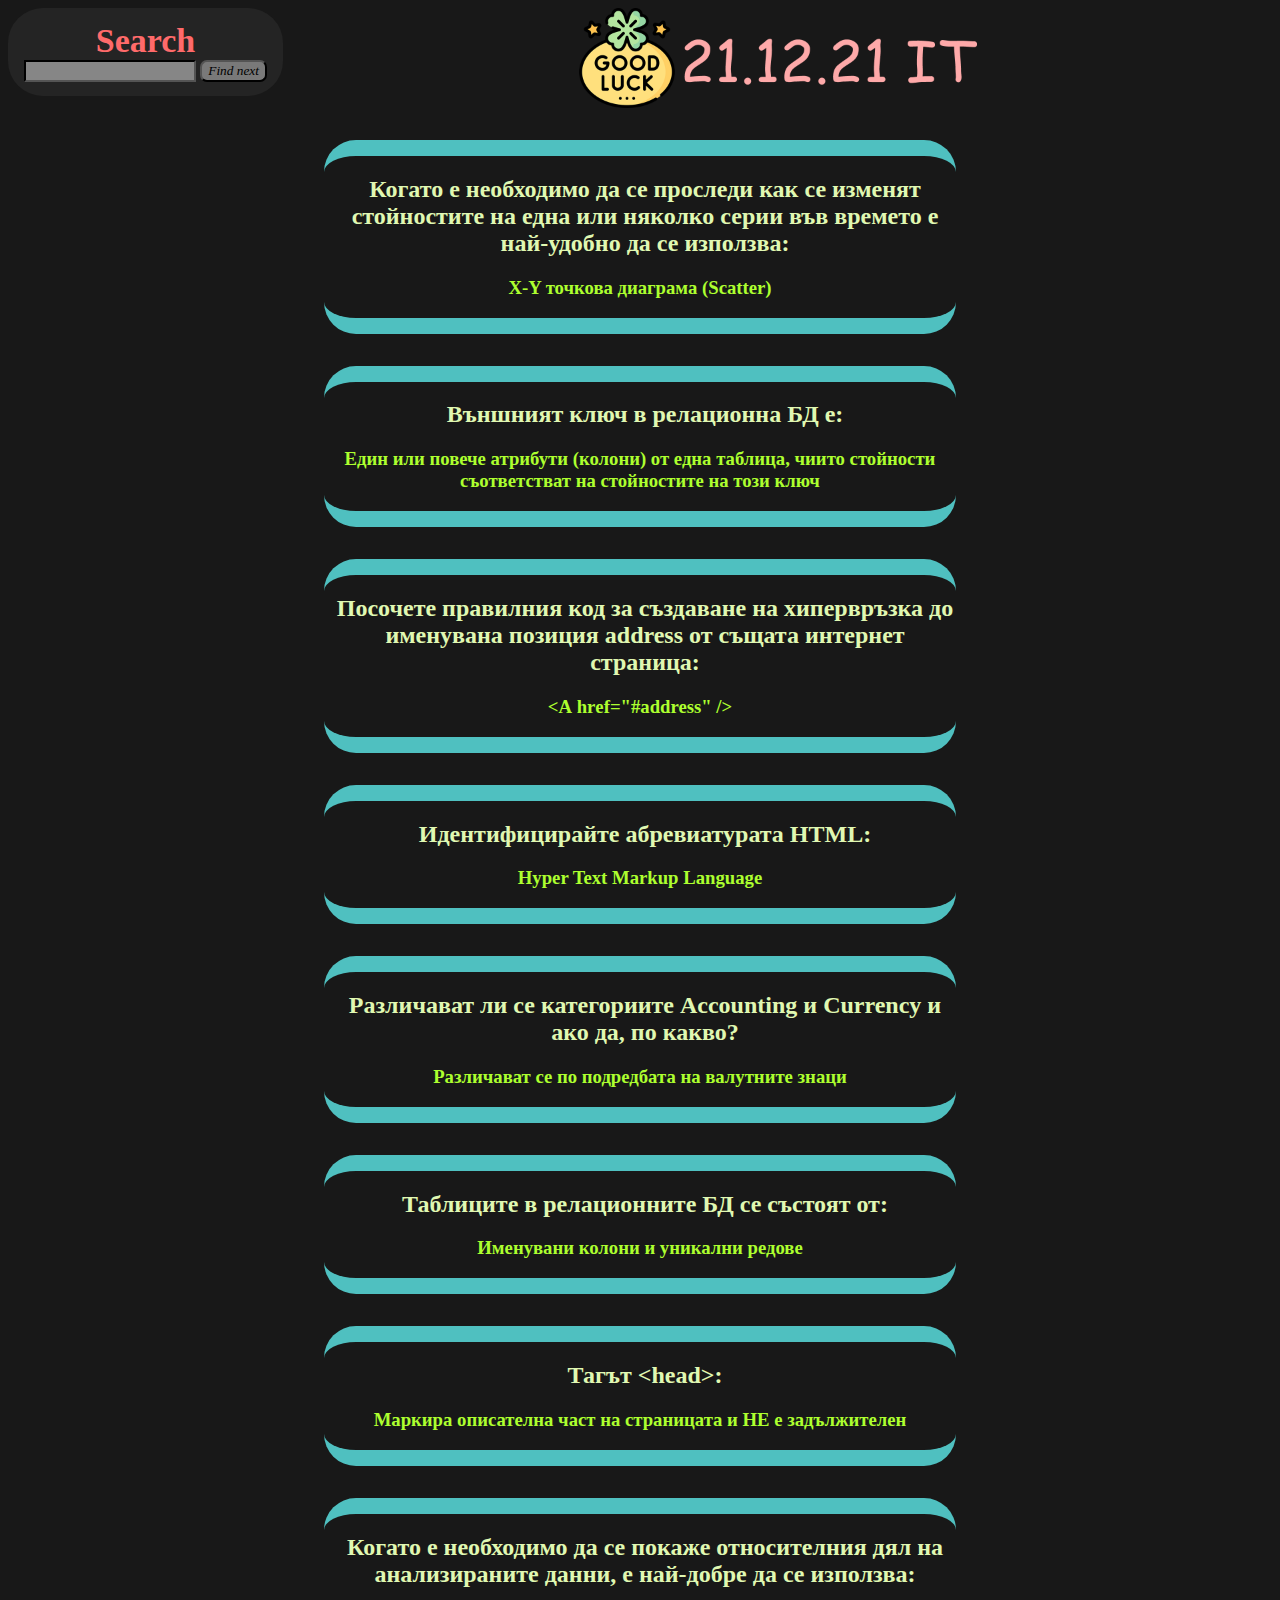
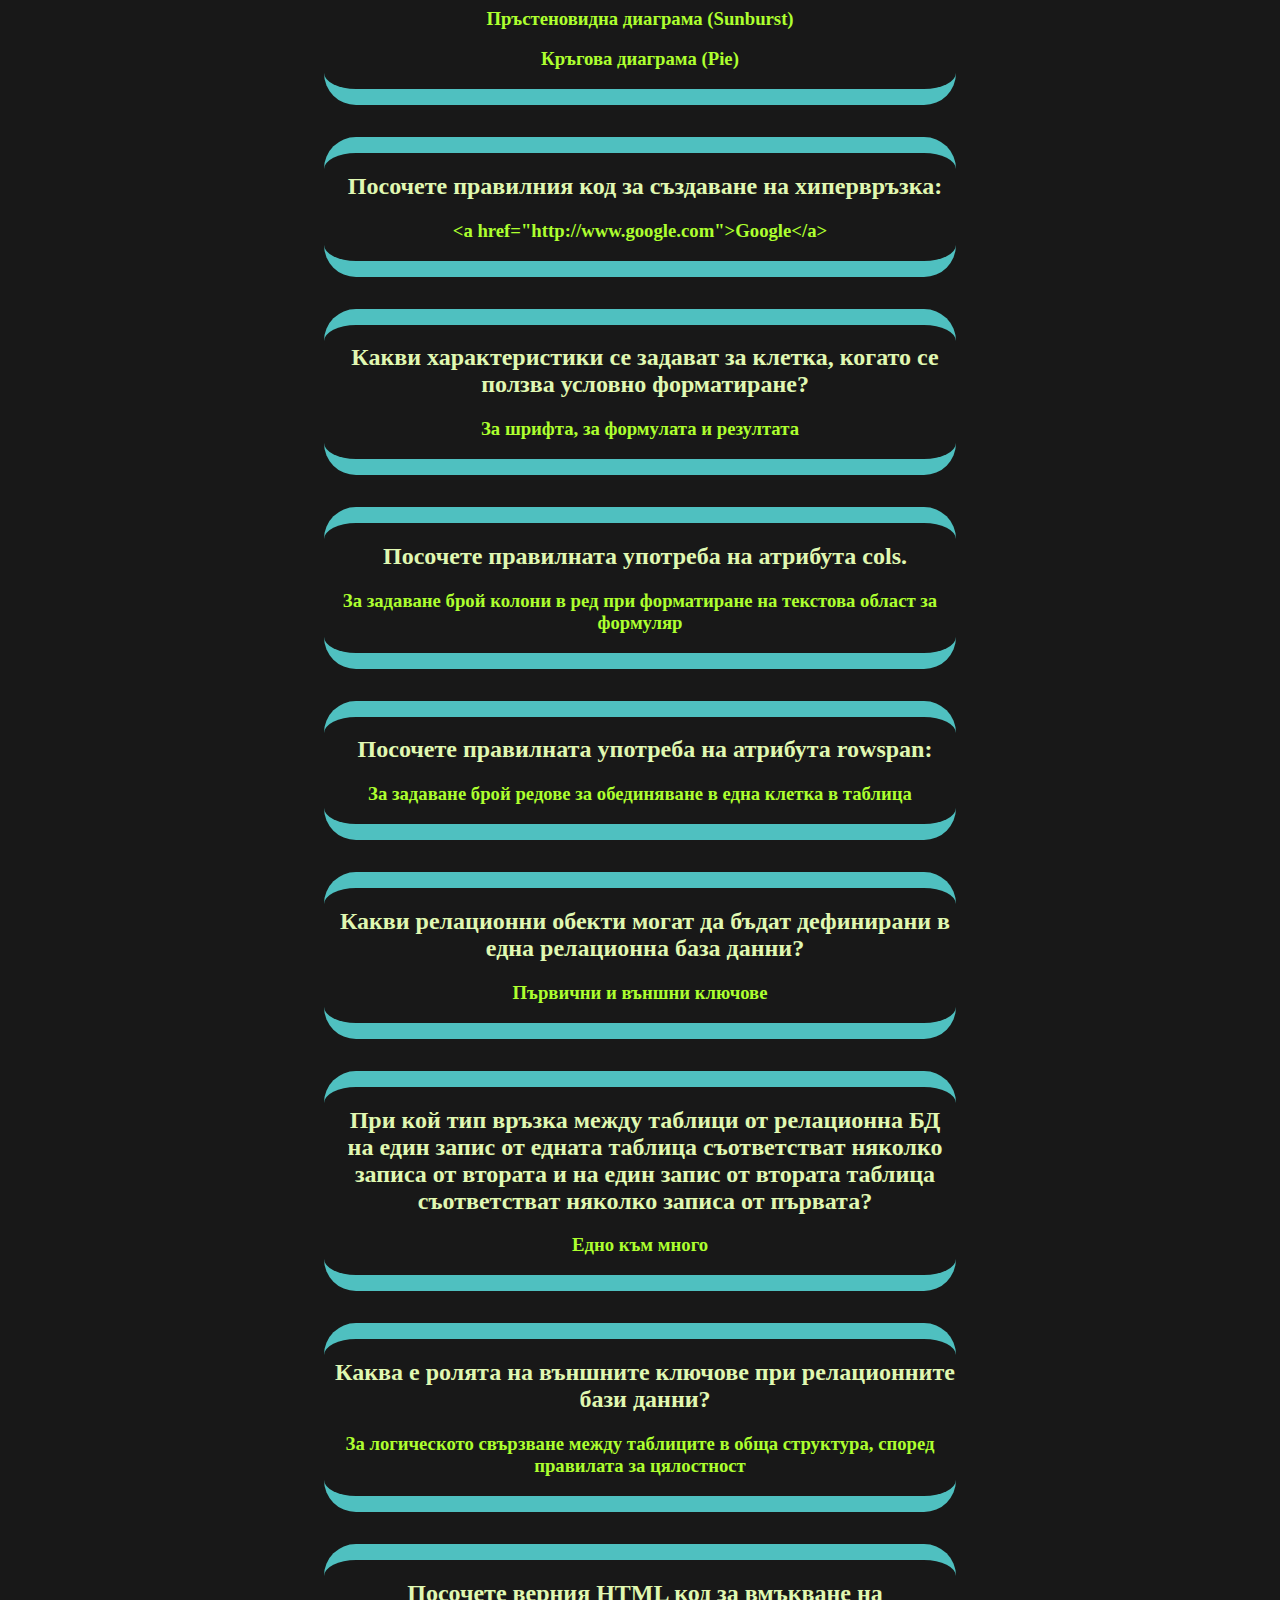
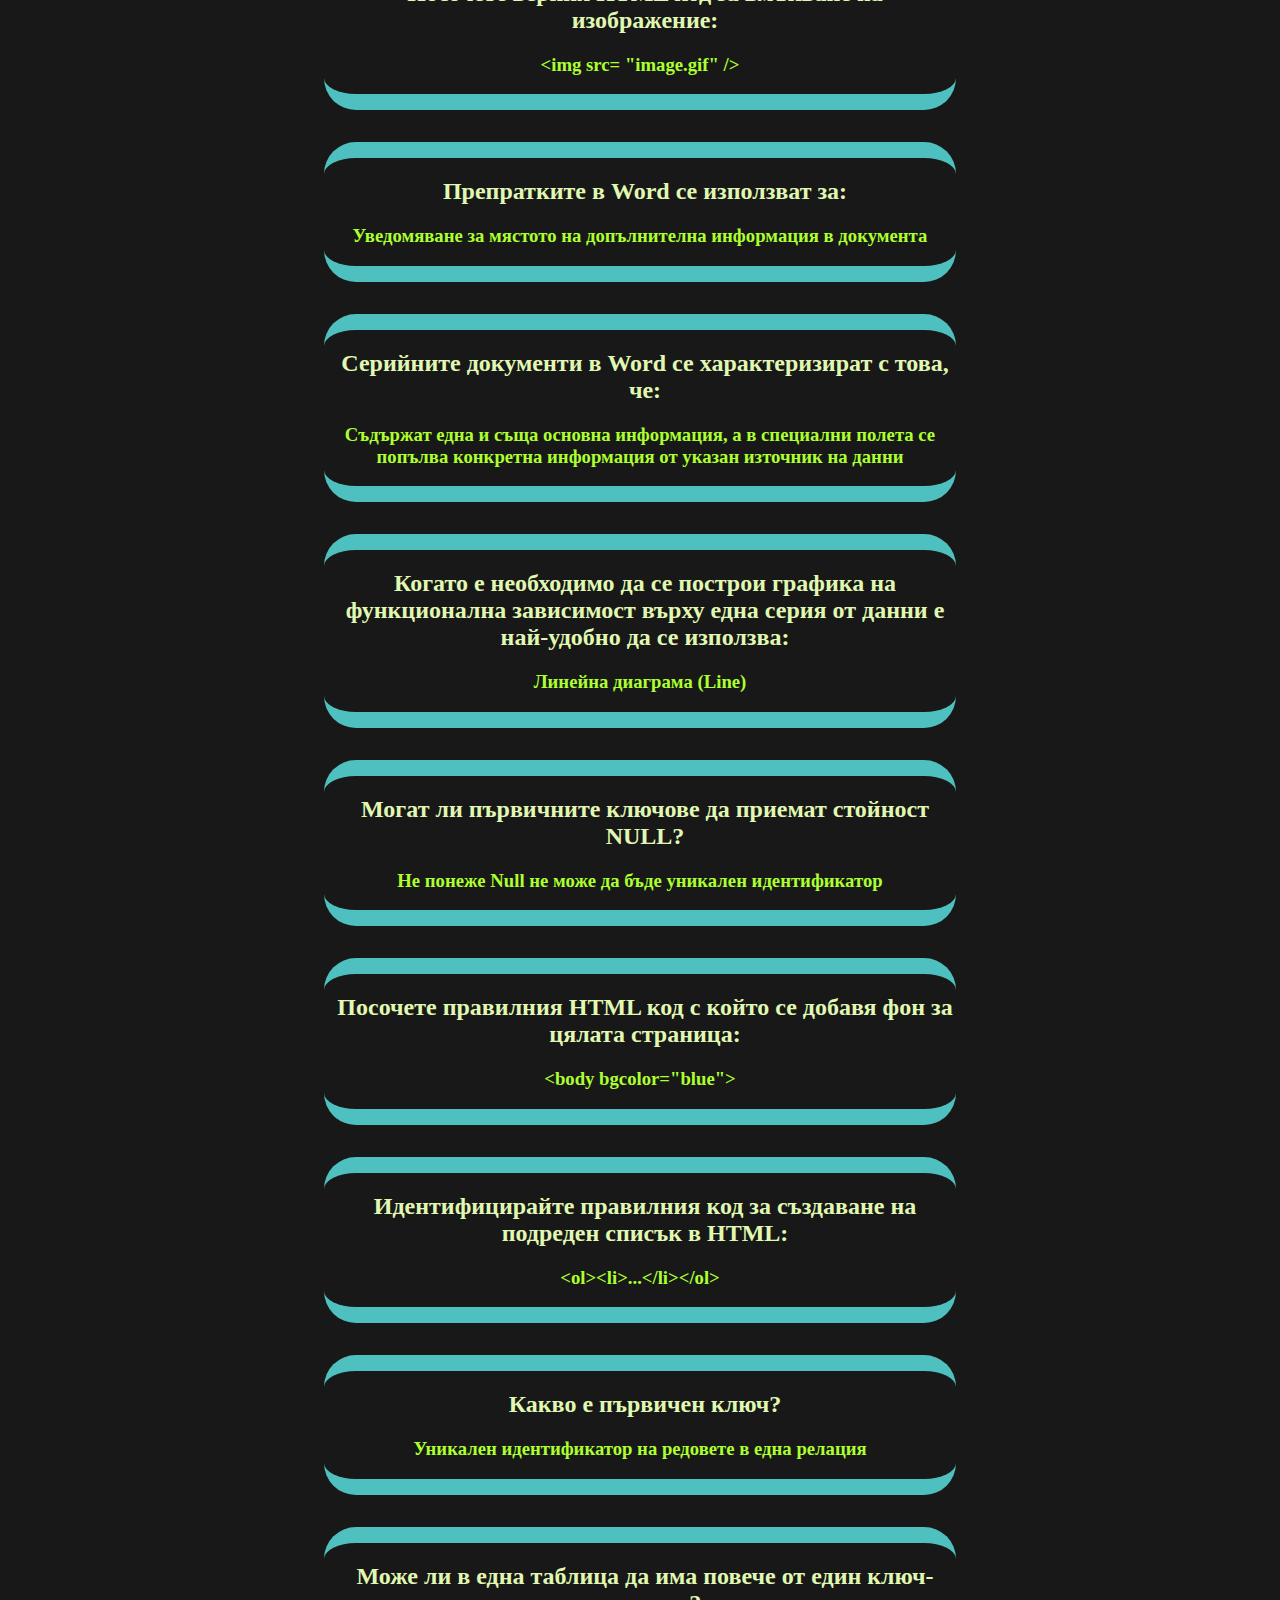
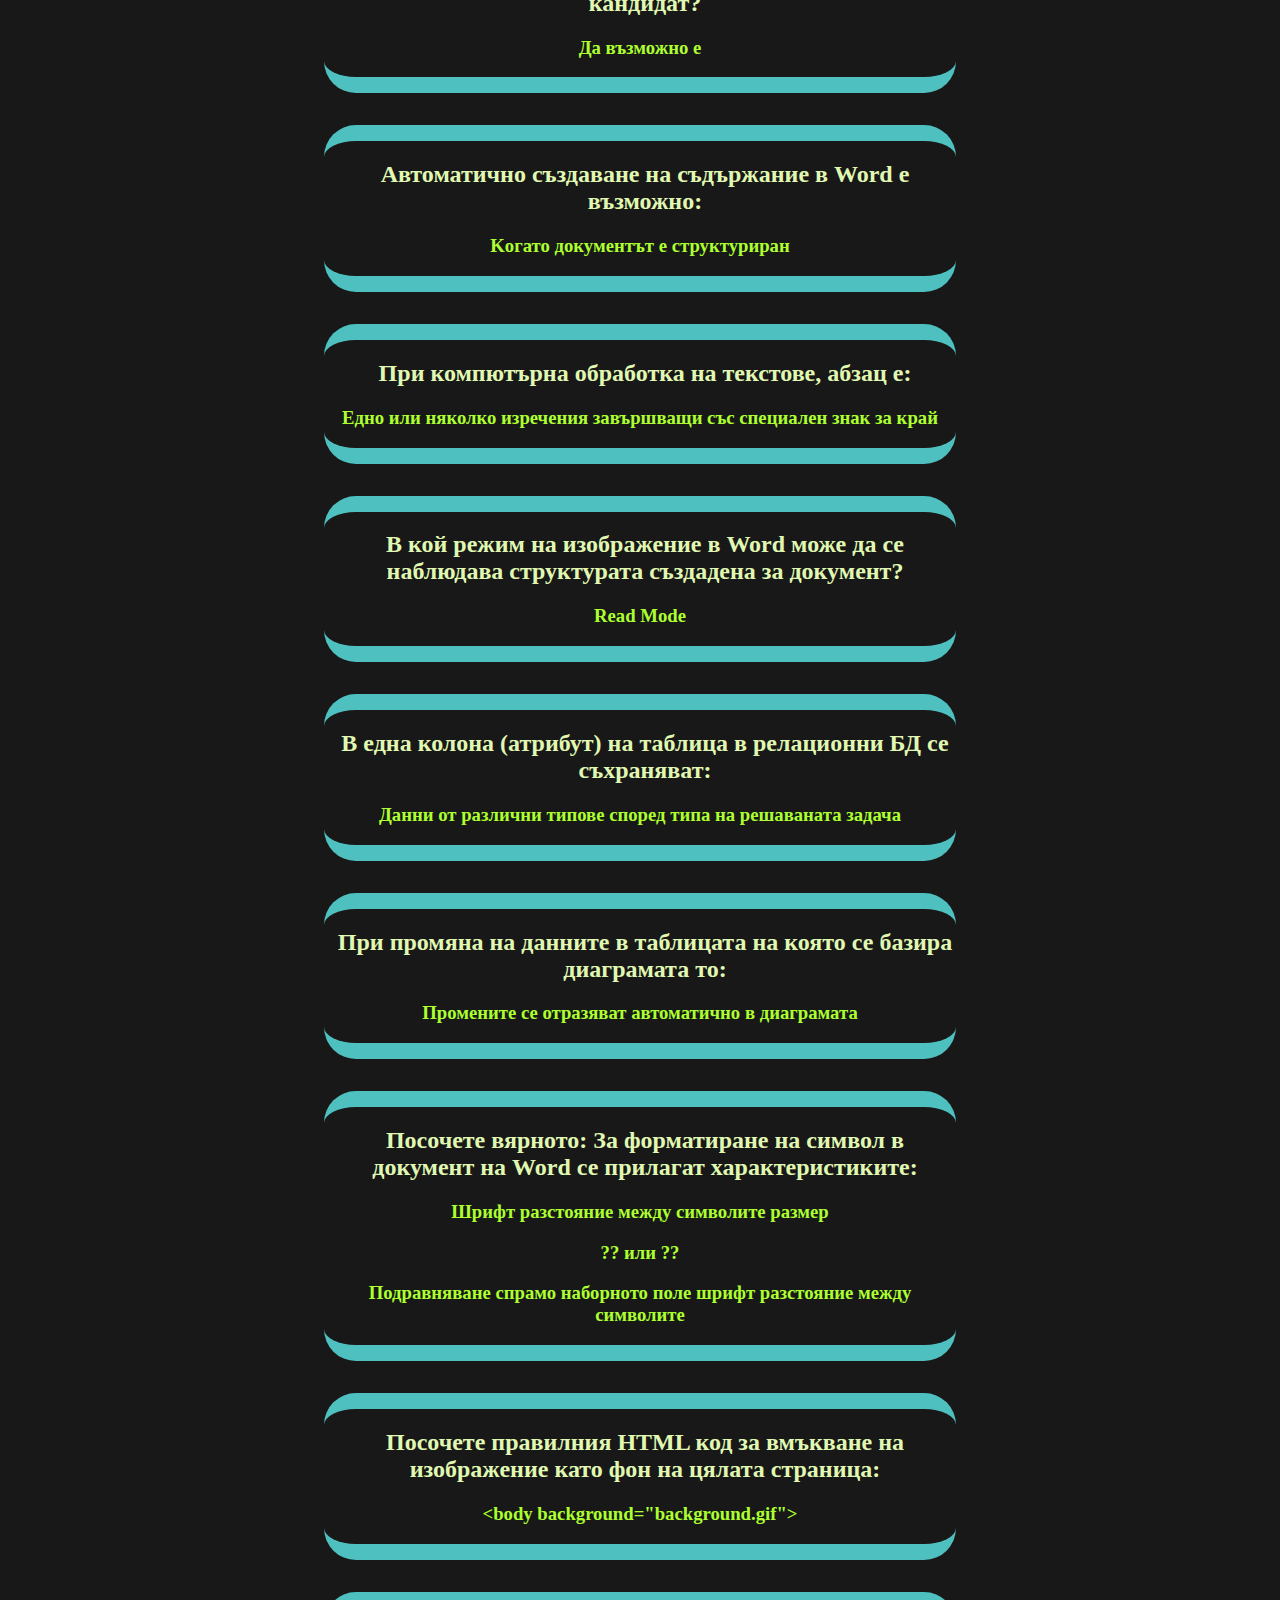
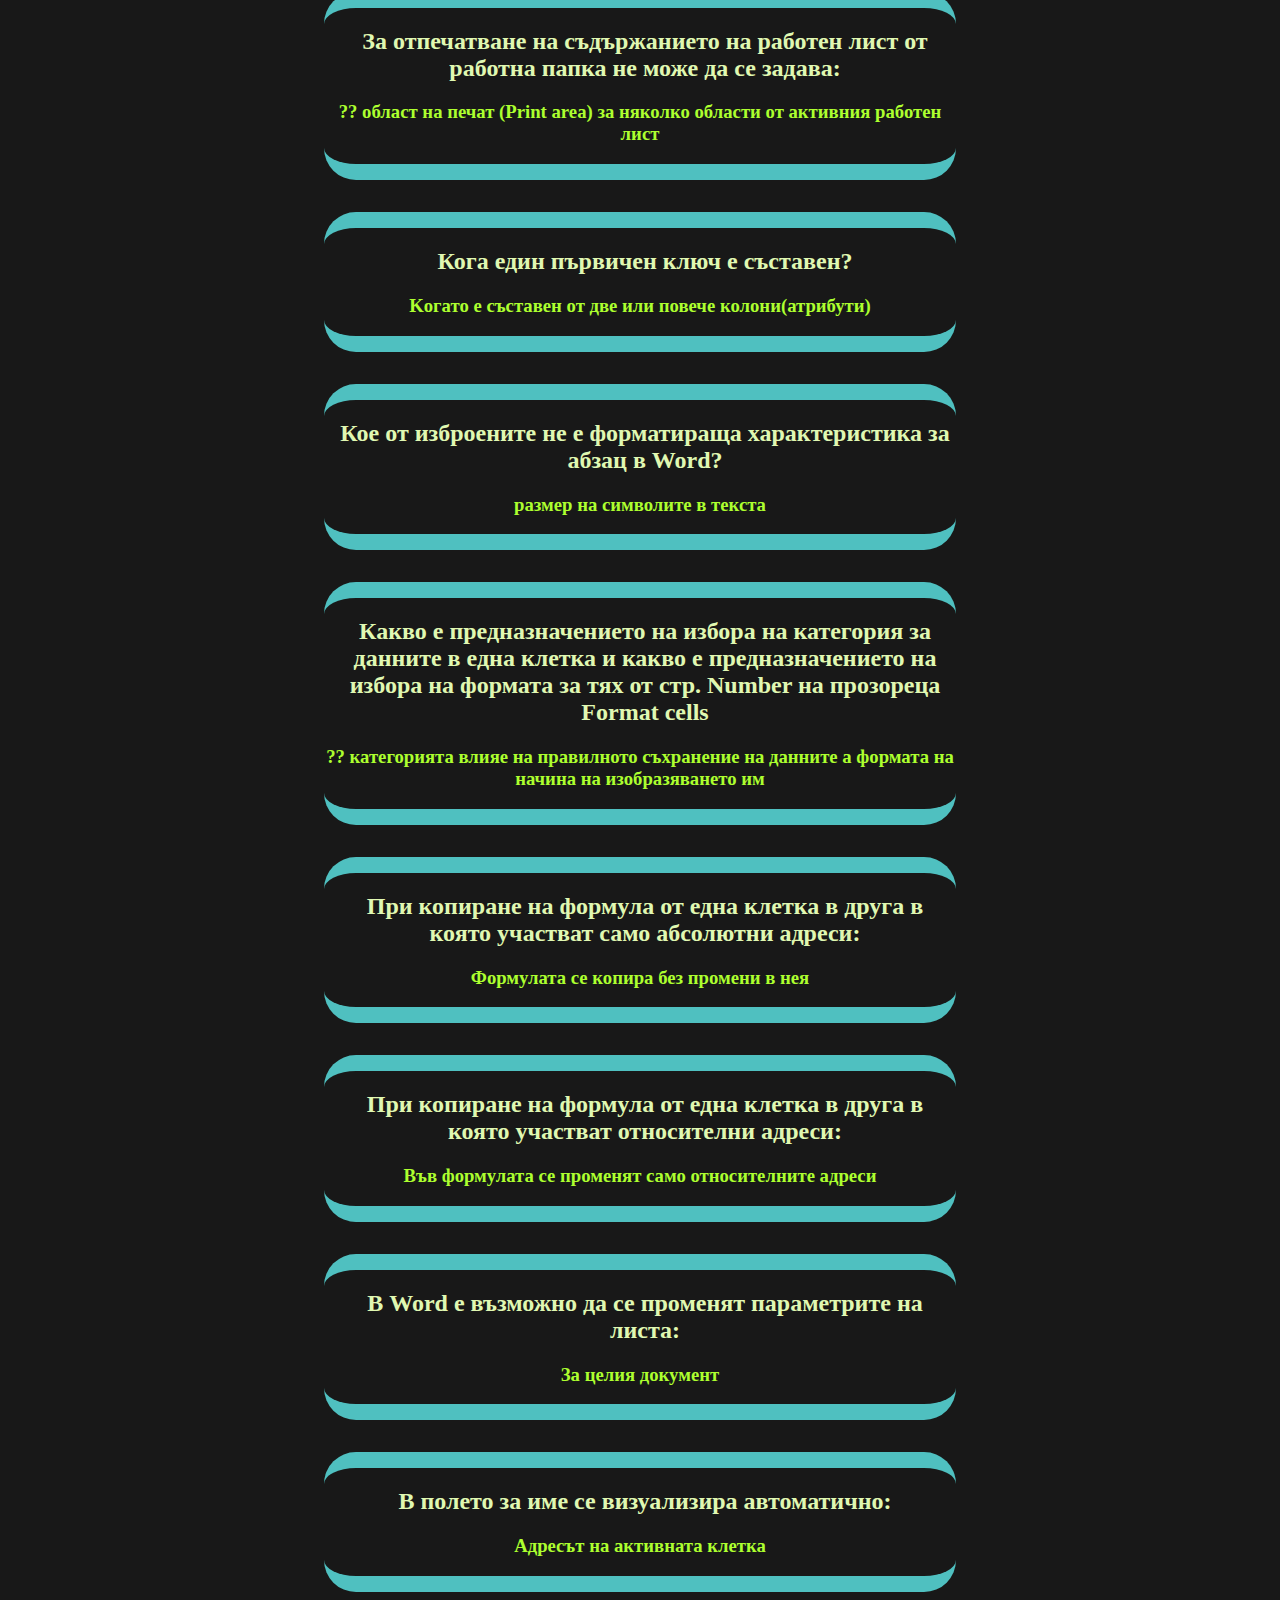
==== commit eecb15b3: "Final Update" ====
--- a/ITRetake/index.html
+++ b/ITRetake/index.html
@@ -217,7 +217,7 @@
 
 <div class="box">
     <h2>В Word е възможно да се променят параметрите на листа:</h2>
-    <h3>?? за целия документ</h3>
+    <h3>За целия документ</h3>
 </div>
 
 <div class="box">
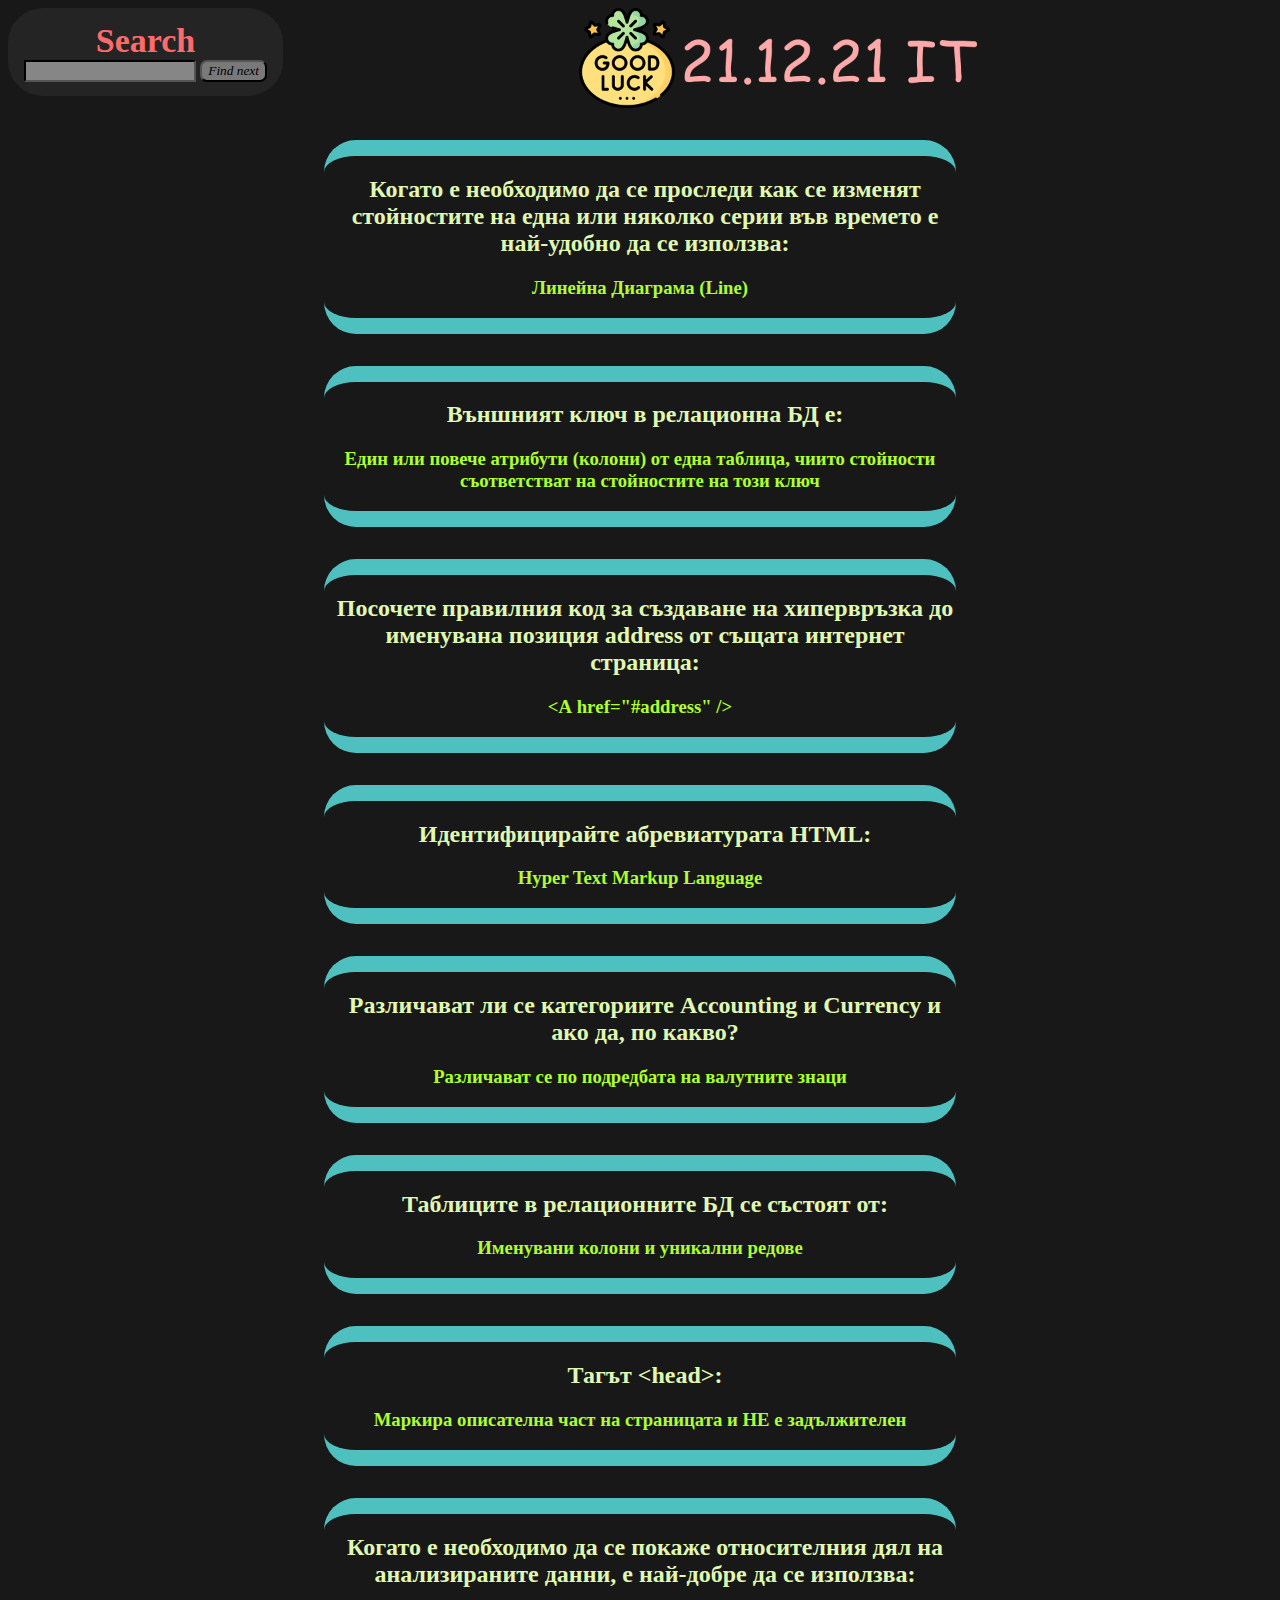
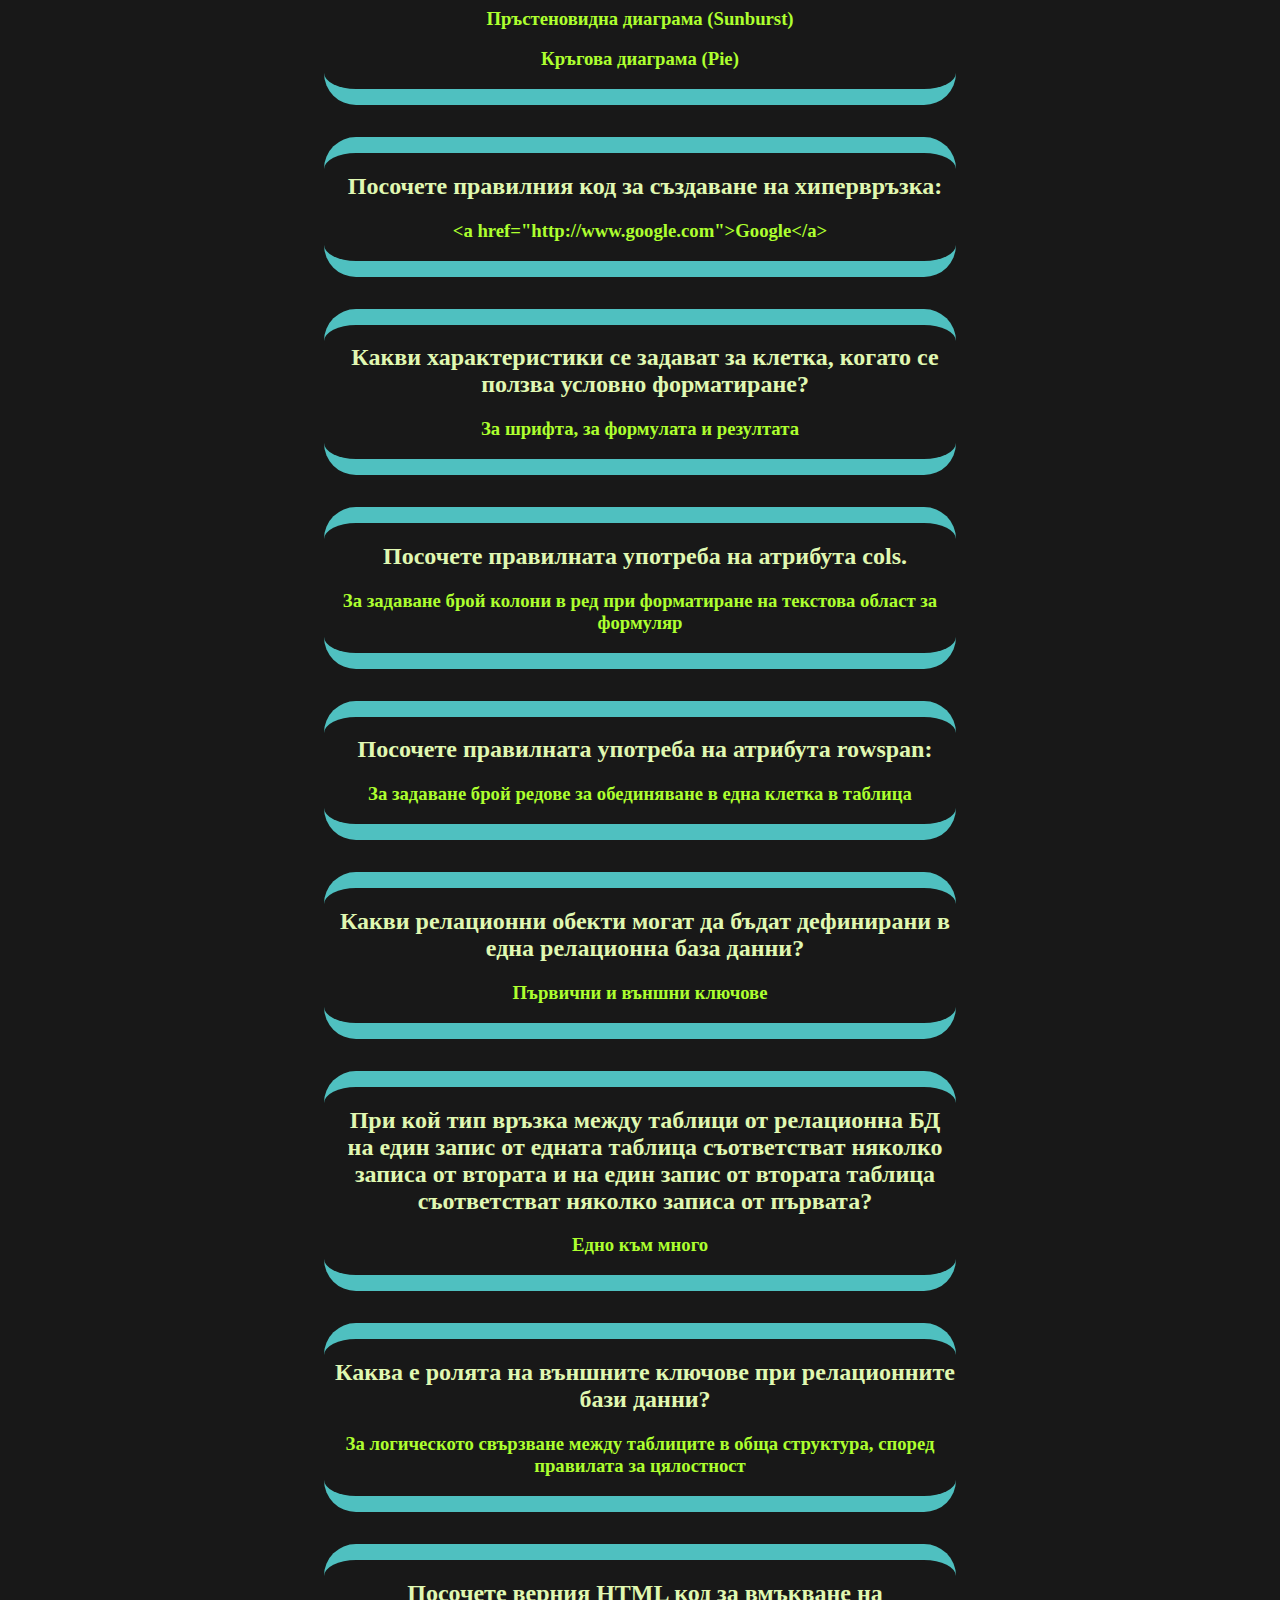
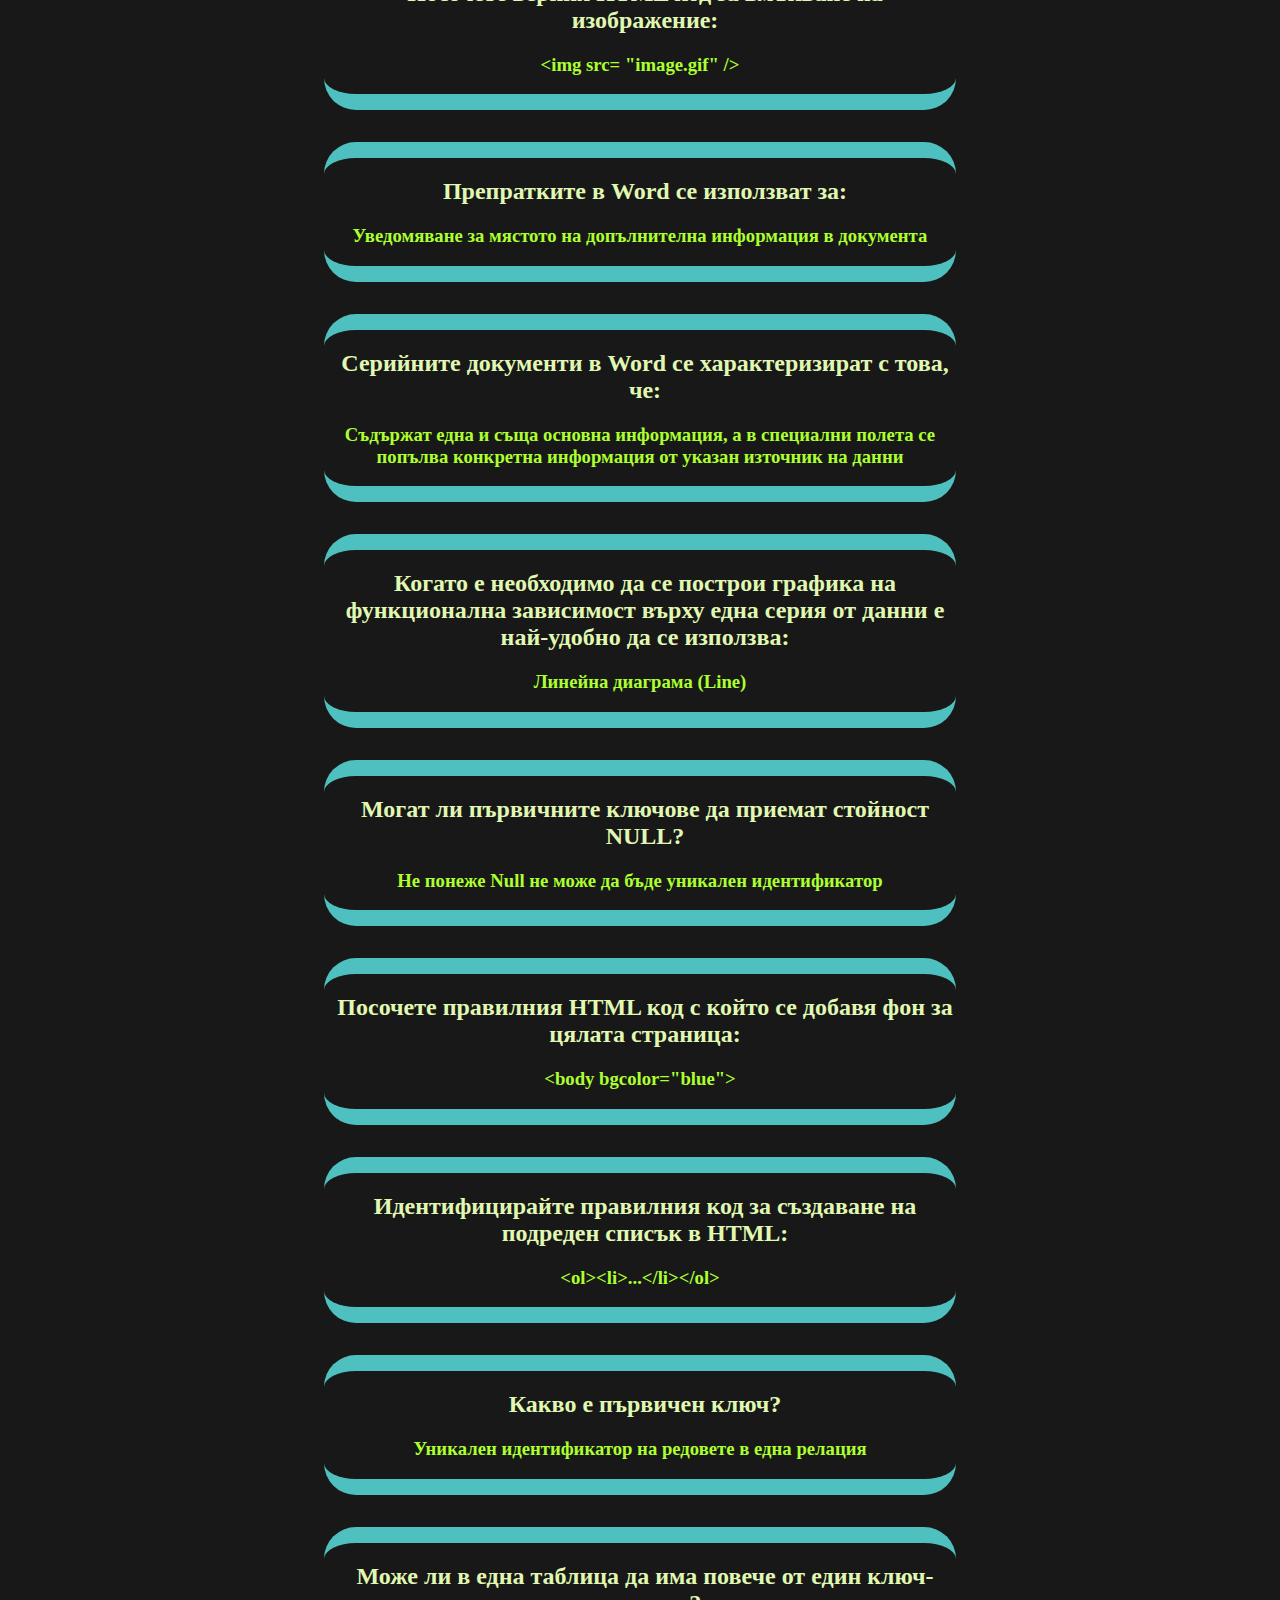
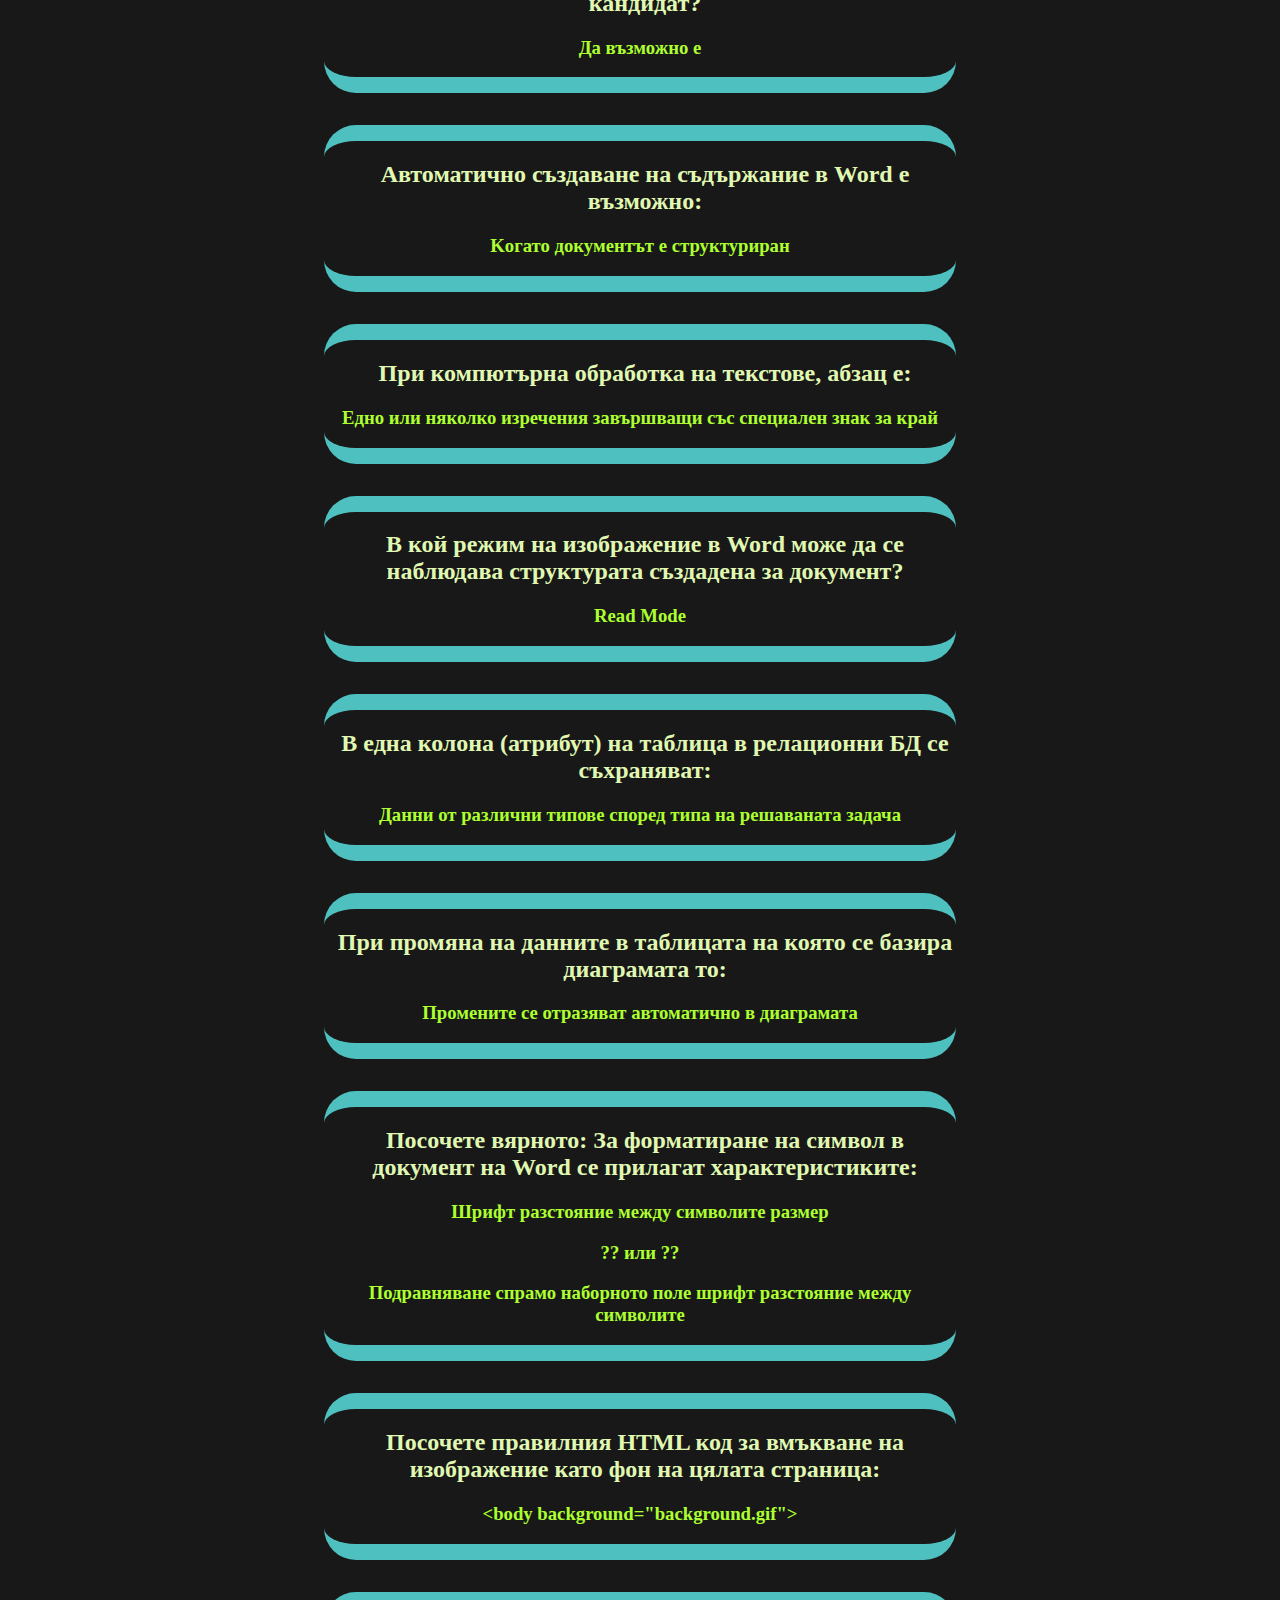
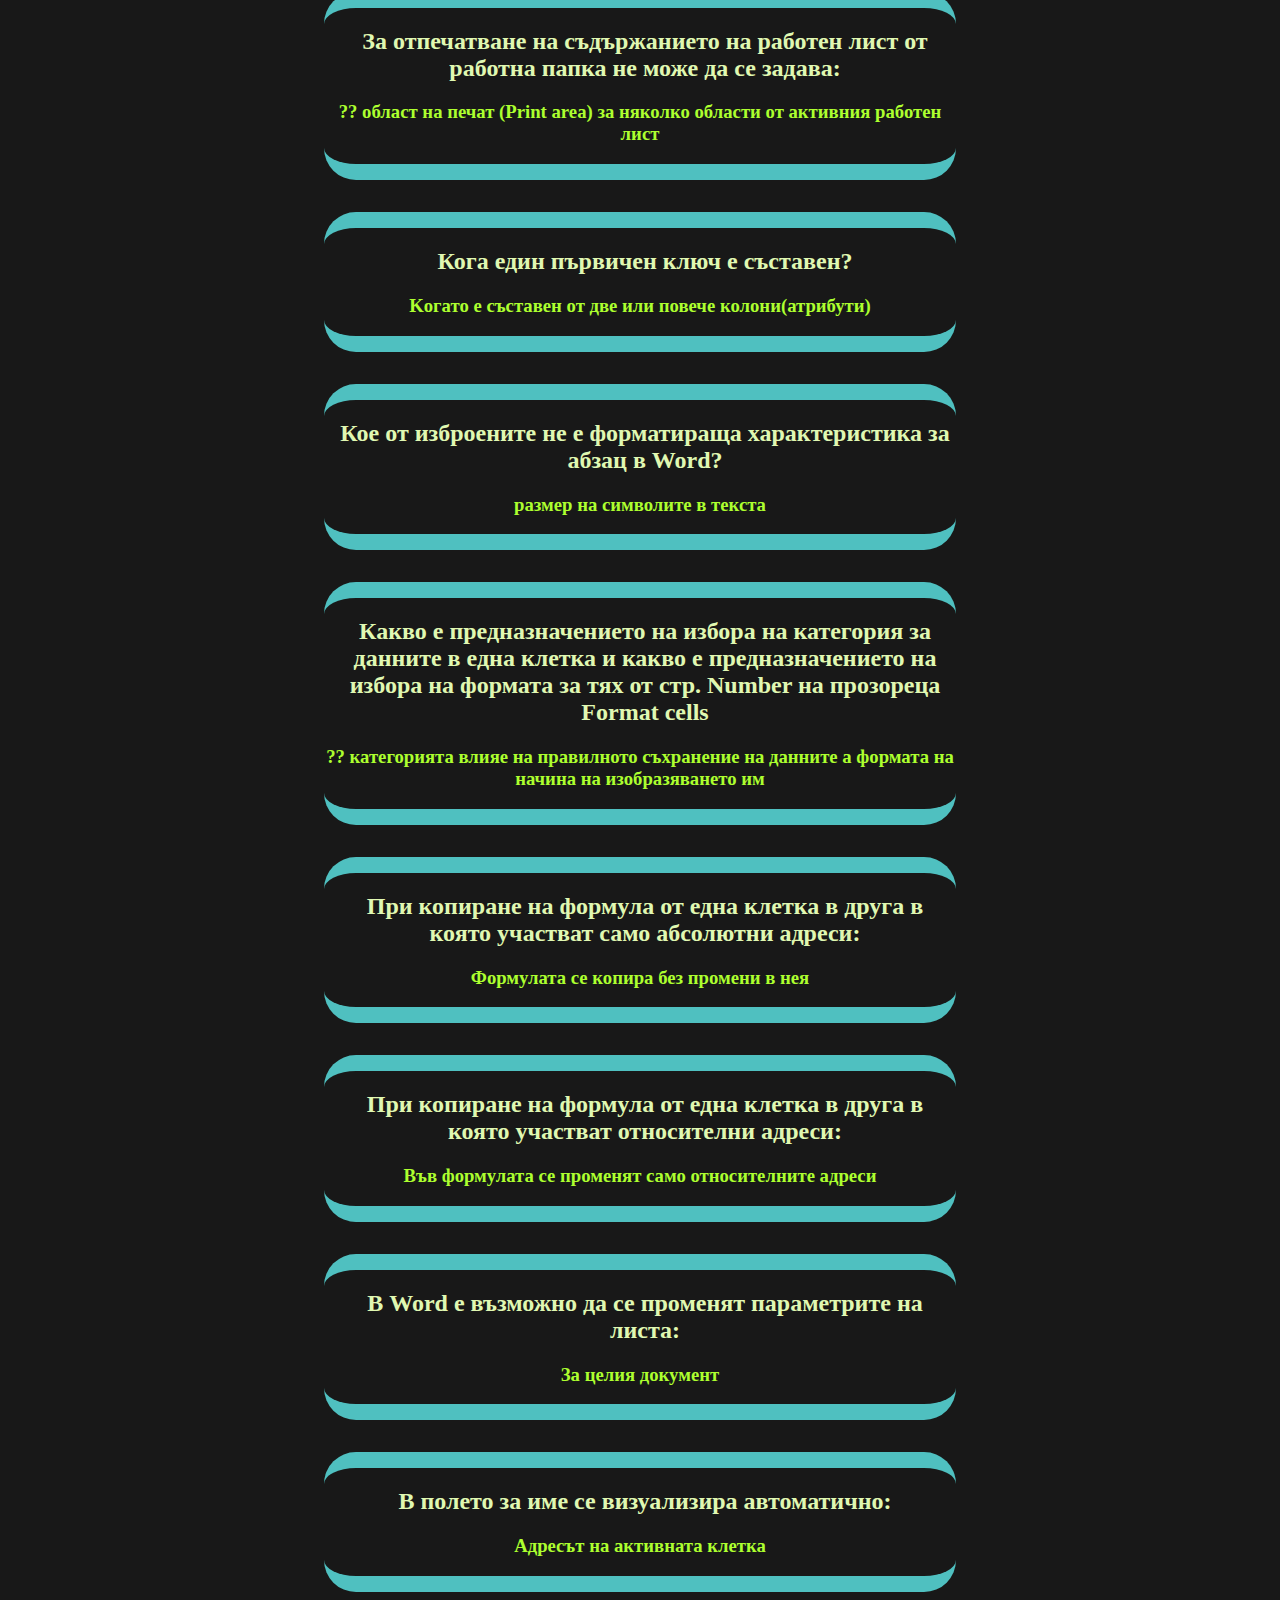
==== commit eac79e59: "Final Update" ====
--- a/ITRetake/index.html
+++ b/ITRetake/index.html
@@ -29,7 +29,7 @@
 
 <div class="box">
     <h2>Когато е необходимо да се проследи как се изменят стойностите на една или няколко серии във времето е най-удобно да се използва:</h2>
-    <h3>X-Y точкова диаграма (Scatter)</h3>
+    <h3>Линейна Диаграма (Line)</h3>
 </div>
 
 <div class="box">
